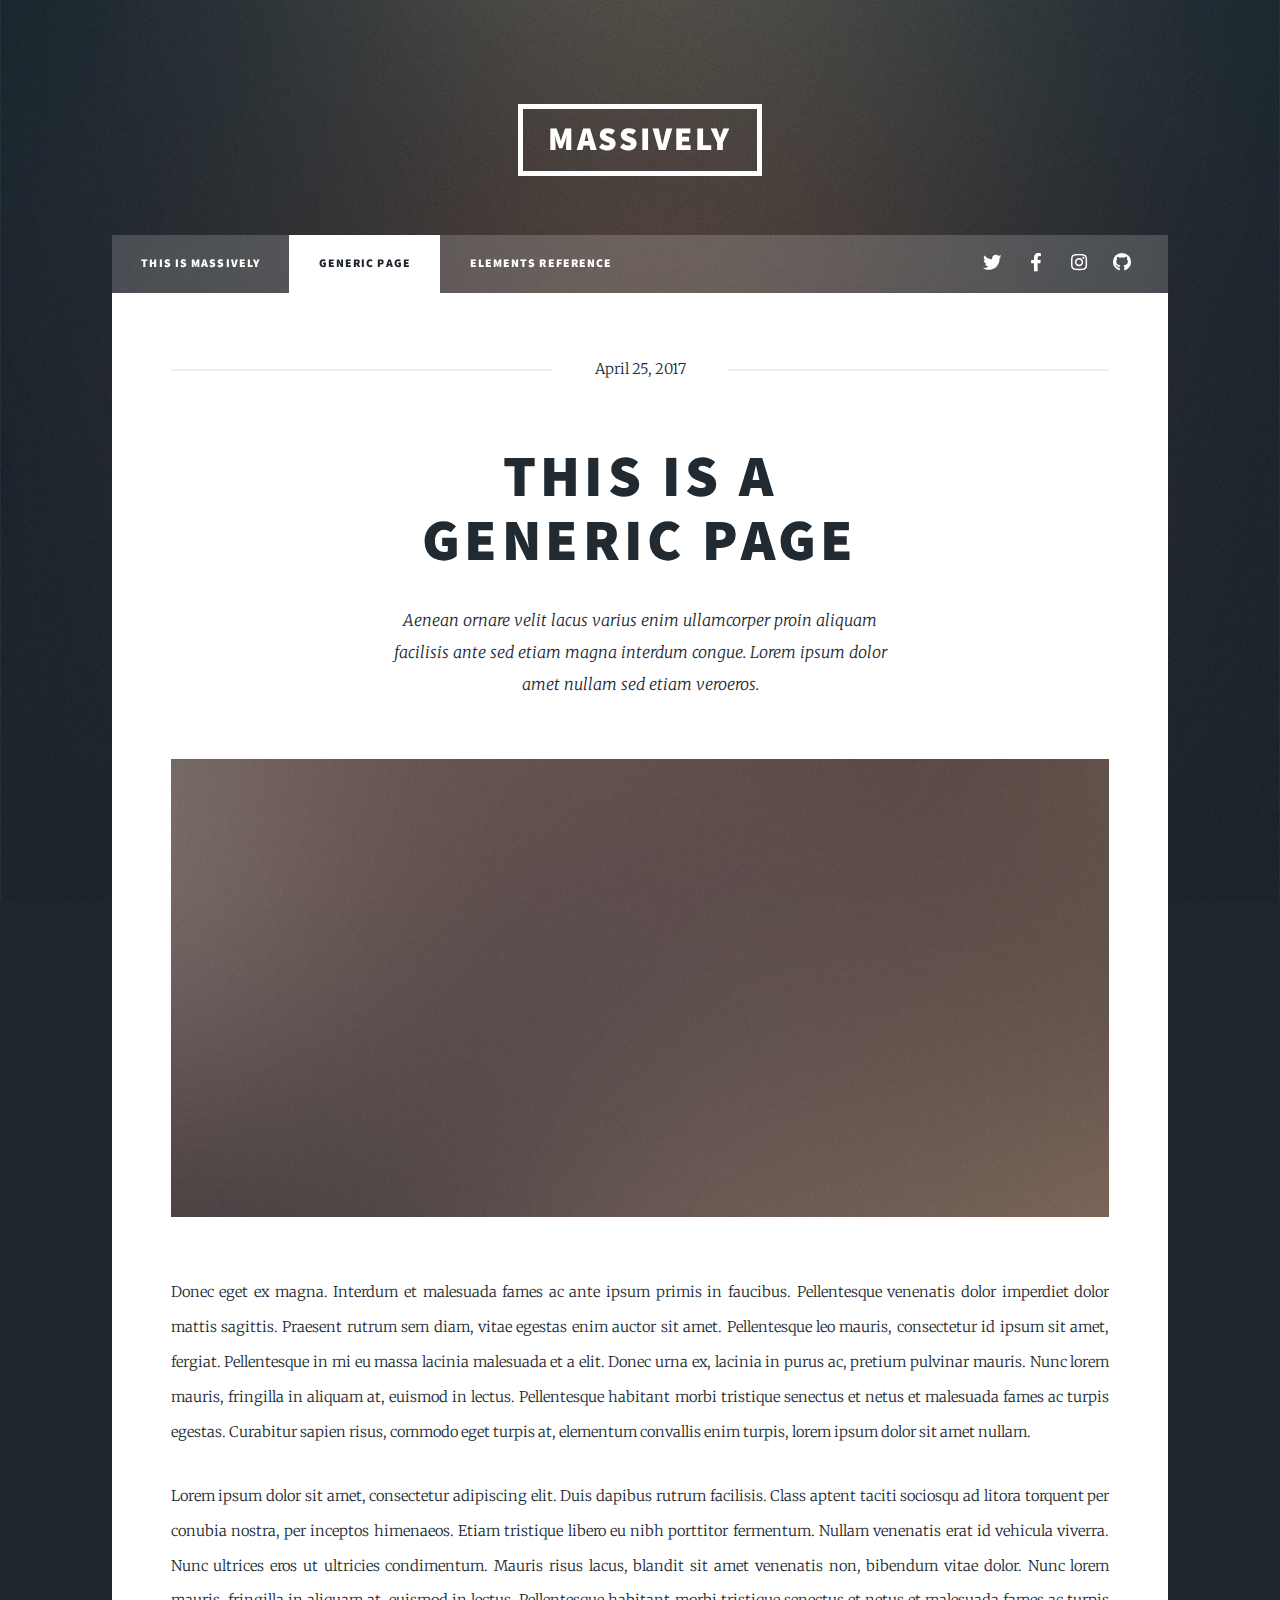
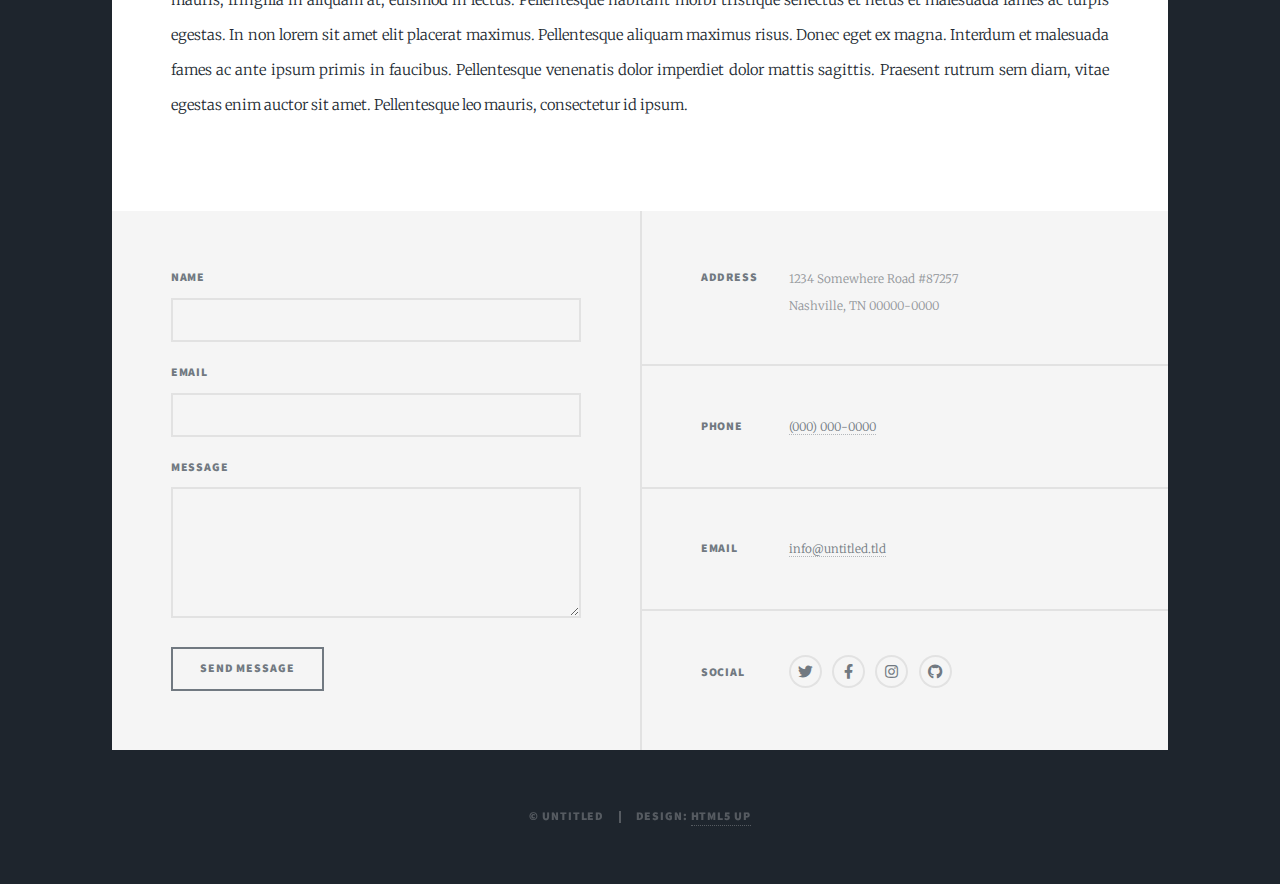
==== generic.html @ db8e08bf "Oh" ====
<!DOCTYPE HTML>
<!--
	Massively by HTML5 UP
	html5up.net | @ajlkn
	Free for personal and commercial use under the CCA 3.0 license (html5up.net/license)
-->
<html>
	<head>
		<title>Generic Page - Massively by HTML5 UP</title>
		<meta charset="utf-8" />
		<meta name="viewport" content="width=device-width, initial-scale=1, user-scalable=no" />
		<link rel="stylesheet" href="assets/css/main.css" />
		<noscript><link rel="stylesheet" href="assets/css/noscript.css" /></noscript>
	</head>
	<body class="is-preload">

		<!-- Wrapper -->
			<div id="wrapper">

				<!-- Header -->
					<header id="header">
						<a href="index.html" class="logo">Massively</a>
					</header>

				<!-- Nav -->
					<nav id="nav">
						<ul class="links">
							<li><a href="index.html">This is Massively</a></li>
							<li class="active"><a href="generic.html">Generic Page</a></li>
							<li><a href="elements.html">Elements Reference</a></li>
						</ul>
						<ul class="icons">
							<li><a href="#" class="icon brands fa-twitter"><span class="label">Twitter</span></a></li>
							<li><a href="#" class="icon brands fa-facebook-f"><span class="label">Facebook</span></a></li>
							<li><a href="#" class="icon brands fa-instagram"><span class="label">Instagram</span></a></li>
							<li><a href="#" class="icon brands fa-github"><span class="label">GitHub</span></a></li>
						</ul>
					</nav>

				<!-- Main -->
					<div id="main">

						<!-- Post -->
							<section class="post">
								<header class="major">
									<span class="date">April 25, 2017</span>
									<h1>This is a<br />
									Generic Page</h1>
									<p>Aenean ornare velit lacus varius enim ullamcorper proin aliquam<br />
									facilisis ante sed etiam magna interdum congue. Lorem ipsum dolor<br />
									amet nullam sed etiam veroeros.</p>
								</header>
								<div class="image main"><img src="images/pic01.jpg" alt="" /></div>
								<p>Donec eget ex magna. Interdum et malesuada fames ac ante ipsum primis in faucibus. Pellentesque venenatis dolor imperdiet dolor mattis sagittis. Praesent rutrum sem diam, vitae egestas enim auctor sit amet. Pellentesque leo mauris, consectetur id ipsum sit amet, fergiat. Pellentesque in mi eu massa lacinia malesuada et a elit. Donec urna ex, lacinia in purus ac, pretium pulvinar mauris. Nunc lorem mauris, fringilla in aliquam at, euismod in lectus. Pellentesque habitant morbi tristique senectus et netus et malesuada fames ac turpis egestas. Curabitur sapien risus, commodo eget turpis at, elementum convallis enim turpis, lorem ipsum dolor sit amet nullam.</p>
								<p>Lorem ipsum dolor sit amet, consectetur adipiscing elit. Duis dapibus rutrum facilisis. Class aptent taciti sociosqu ad litora torquent per conubia nostra, per inceptos himenaeos. Etiam tristique libero eu nibh porttitor fermentum. Nullam venenatis erat id vehicula viverra. Nunc ultrices eros ut ultricies condimentum. Mauris risus lacus, blandit sit amet venenatis non, bibendum vitae dolor. Nunc lorem mauris, fringilla in aliquam at, euismod in lectus. Pellentesque habitant morbi tristique senectus et netus et malesuada fames ac turpis egestas. In non lorem sit amet elit placerat maximus. Pellentesque aliquam maximus risus. Donec eget ex magna. Interdum et malesuada fames ac ante ipsum primis in faucibus. Pellentesque venenatis dolor imperdiet dolor mattis sagittis. Praesent rutrum sem diam, vitae egestas enim auctor sit amet. Pellentesque leo mauris, consectetur id ipsum.</p>
							</section>

					</div>

				<!-- Footer -->
					<footer id="footer">
						<section>
							<form method="post" action="#">
								<div class="fields">
									<div class="field">
										<label for="name">Name</label>
										<input type="text" name="name" id="name" />
									</div>
									<div class="field">
										<label for="email">Email</label>
										<input type="text" name="email" id="email" />
									</div>
									<div class="field">
										<label for="message">Message</label>
										<textarea name="message" id="message" rows="3"></textarea>
									</div>
								</div>
								<ul class="actions">
									<li><input type="submit" value="Send Message" /></li>
								</ul>
							</form>
						</section>
						<section class="split contact">
							<section class="alt">
								<h3>Address</h3>
								<p>1234 Somewhere Road #87257<br />
								Nashville, TN 00000-0000</p>
							</section>
							<section>
								<h3>Phone</h3>
								<p><a href="#">(000) 000-0000</a></p>
							</section>
							<section>
								<h3>Email</h3>
								<p><a href="#">info@untitled.tld</a></p>
							</section>
							<section>
								<h3>Social</h3>
								<ul class="icons alt">
									<li><a href="#" class="icon brands alt fa-twitter"><span class="label">Twitter</span></a></li>
									<li><a href="#" class="icon brands alt fa-facebook-f"><span class="label">Facebook</span></a></li>
									<li><a href="#" class="icon brands alt fa-instagram"><span class="label">Instagram</span></a></li>
									<li><a href="#" class="icon brands alt fa-github"><span class="label">GitHub</span></a></li>
								</ul>
							</section>
						</section>
					</footer>

				<!-- Copyright -->
					<div id="copyright">
						<ul><li>&copy; Untitled</li><li>Design: <a href="https://html5up.net">HTML5 UP</a></li></ul>
					</div>

			</div>

		<!-- Scripts -->
			<script src="assets/js/jquery.min.js"></script>
			<script src="assets/js/jquery.scrollex.min.js"></script>
			<script src="assets/js/jquery.scrolly.min.js"></script>
			<script src="assets/js/browser.min.js"></script>
			<script src="assets/js/breakpoints.min.js"></script>
			<script src="assets/js/util.js"></script>
			<script src="assets/js/main.js"></script>

	</body>
</html>
---- assets/css/main.css ----
@import url(fontawesome-all.min.css);
@import url("https://fonts.googleapis.com/css?family=Merriweather:300,700,300italic,700italic|Source+Sans+Pro:900");

/*
	Massively by HTML5 UP
	html5up.net | @ajlkn
	Free for personal and commercial use under the CCA 3.0 license (html5up.net/license)
*/

html, body, div, span, applet, object,
iframe, h1, h2, h3, h4, h5, h6, p, blockquote,
pre, a, abbr, acronym, address, big, cite,
code, del, dfn, em, img, ins, kbd, q, s, samp,
small, strike, strong, sub, sup, tt, var, b,
u, i, center, dl, dt, dd, ol, ul, li, fieldset,
form, label, legend, table, caption, tbody,
tfoot, thead, tr, th, td, article, aside,
canvas, details, embed, figure, figcaption,
footer, header, hgroup, menu, nav, output, ruby,
section, summary, time, mark, audio, video {
	margin: 0;
	padding: 0;
	border: 0;
	font-size: 100%;
	font: inherit;
	vertical-align: baseline;}

article, aside, details, figcaption, figure,
footer, header, hgroup, menu, nav, section {
	display: block;}

body {
	line-height: 1;
}

ol, ul {
	list-style: none;
}

blockquote, q {
	quotes: none;
}

	blockquote:before, blockquote:after, q:before, q:after {
		content: '';
		content: none;
	}

table {
	border-collapse: collapse;
	border-spacing: 0;
}

body {
	-webkit-text-size-adjust: none;
}

mark {
	background-color: transparent;
	color: inherit;
}

input::-moz-focus-inner {
	border: 0;
	padding: 0;
}

input, select, textarea {
	-moz-appearance: none;
	-webkit-appearance: none;
	-ms-appearance: none;
	appearance: none;
}

/* Basic */

	@-ms-viewport {
		width: device-width;
	}

	body {
		-ms-overflow-style: scrollbar;
	}

	@media screen and (max-width: 480px) {

		html, body {
			min-width: 320px;
		}

	}

	html {
		box-sizing: border-box;
	}

	*, *:before, *:after {
		box-sizing: inherit;
	}

	body {
		background-color: #1e252d;
	}

		body.is-preload *, body.is-preload *:before, body.is-preload *:after {
			-moz-animation: none !important;
			-webkit-animation: none !important;
			-ms-animation: none !important;
			animation: none !important;
			-moz-transition: none !important;
			-webkit-transition: none !important;
			-ms-transition: none !important;
			transition: none !important;
		}

/* Type */

	html {
		font-size: 16pt;
	}

		@media screen and (max-width: 1680px) {

			html {
				font-size: 12pt;
			}

		}

		@media screen and (max-width: 1280px) {

			html {
				font-size: 11pt;
			}

		}

		@media screen and (max-width: 360px) {

			html {
				font-size: 10pt;
			}

		}

	body {
		color: #212931;
	}

	body, input, select, textarea {
		font-family: "Merriweather", Georgia, serif;
		font-weight: 300;
		font-size: 1rem;
		line-height: 2.375;
	}

	a {
		-moz-transition: color 0.2s ease-in-out, background-color 0.2s ease-in-out, border-color 0.2s ease-in-out, box-shadow 0.2s ease-in-out;
		-webkit-transition: color 0.2s ease-in-out, background-color 0.2s ease-in-out, border-color 0.2s ease-in-out, box-shadow 0.2s ease-in-out;
		-ms-transition: color 0.2s ease-in-out, background-color 0.2s ease-in-out, border-color 0.2s ease-in-out, box-shadow 0.2s ease-in-out;
		transition: color 0.2s ease-in-out, background-color 0.2s ease-in-out, border-color 0.2s ease-in-out, box-shadow 0.2s ease-in-out;
		border-bottom: dotted 1px;
		text-decoration: none;
	}

		a:hover {
			border-bottom-color: transparent;
		}

	strong, b {
		font-weight: 600;
	}

	em, i {
		font-style: italic;
	}

	p {
		text-align: justify;
		margin: 0 0 2rem 0;
	}

	h1, h2, h3, h4, h5, h6 {
		font-family: "Source Sans Pro", Helvetica, sans-serif;
		font-weight: 900;
		line-height: 1.5;
		letter-spacing: 0.075em;
		text-transform: uppercase;
		margin: 0 0 1rem 0;
	}

		h1 a, h2 a, h3 a, h4 a, h5 a, h6 a {
			border-bottom: 0;
			color: inherit;
			text-decoration: none;
		}

	h1 {
		font-size: 4rem;
		line-height: 1.1;
		margin: 0 0 2rem 0;
	}

	h2 {
		font-size: 1.75rem;
		line-height: 1.3;
		margin: 0 0 1.5rem 0;
	}

	h3 {
		font-size: 1.25rem;
		margin: 0 0 1.5rem 0;
	}

	h4 {
		font-size: 1rem;
	}

	h5 {
		font-size: 0.9rem;
	}

	h6 {
		font-size: 0.8rem;
	}

	sub {
		font-size: 0.8rem;
		position: relative;
		top: 0.5rem;
	}

	sup {
		font-size: 0.8rem;
		position: relative;
		top: -0.5rem;
	}

	blockquote {
		border-left: solid 4px;
		font-style: italic;
		margin: 0 0 2rem 0;
		padding: 0.5rem 0 0.5rem 2rem;
	}

	code {
		border: solid 2px;
		font-family: "Courier New", monospace;
		font-size: 0.9rem;
		margin: 0 0.25rem;
		padding: 0.25rem 0.65rem;
	}

	pre {
		-webkit-overflow-scrolling: touch;
		font-family: "Courier New", monospace;
		font-size: 0.9rem;
		margin: 0 0 2rem 0;
	}

		pre code {
			display: block;
			line-height: 1.75;
			padding: 1rem 1.5rem;
			overflow-x: auto;
		}

	hr {
		border: 0;
		border-bottom: solid 2px;
		margin: 3rem 0;
	}

		hr.major {
			margin: 5rem 0;
		}

	.align-left {
		text-align: left;
	}

	.align-center {
		text-align: center;
	}

	.align-right {
		text-align: right;
	}

	input, select, textarea {
		color: #212931;
	}

	a {
		color: #212931;
		border-bottom-color: rgba(33, 41, 49, 0.5);
	}

		a:hover {
			border-bottom-color: transparent;
			color: #18bfef !important;
		}

	strong, b {
		color: #212931;
	}

	h1, h2, h3, h4, h5, h6 {
		color: #212931;
	}

	blockquote {
		border-left-color: #eeeeee;
	}

	code {
		background: rgba(220, 220, 220, 0.25);
		border-color: #eeeeee;
	}

	hr {
		border-bottom-color: #eeeeee;
	}

/* Row */

	.row {
		display: flex;
		flex-wrap: wrap;
		box-sizing: border-box;
		align-items: stretch;
	}

		.row > * {
			box-sizing: border-box;
		}

		.row.gtr-uniform > * > :last-child {
			margin-bottom: 0;
		}

		.row.aln-left {
			justify-content: flex-start;
		}

		.row.aln-center {
			justify-content: center;
		}

		.row.aln-right {
			justify-content: flex-end;
		}

		.row.aln-top {
			align-items: flex-start;
		}

		.row.aln-middle {
			align-items: center;
		}

		.row.aln-bottom {
			align-items: flex-end;
		}

		.row > .imp {
			order: -1;
		}

		.row > .col-1 {
			width: 8.33333%;
		}

		.row > .off-1 {
			margin-left: 8.33333%;
		}

		.row > .col-2 {
			width: 16.66667%;
		}

		.row > .off-2 {
			margin-left: 16.66667%;
		}

		.row > .col-3 {
			width: 25%;
		}

		.row > .off-3 {
			margin-left: 25%;
		}

		.row > .col-4 {
			width: 33.33333%;
		}

		.row > .off-4 {
			margin-left: 33.33333%;
		}

		.row > .col-5 {
			width: 41.66667%;
		}

		.row > .off-5 {
			margin-left: 41.66667%;
		}

		.row > .col-6 {
			width: 50%;
		}

		.row > .off-6 {
			margin-left: 50%;
		}

		.row > .col-7 {
			width: 58.33333%;
		}

		.row > .off-7 {
			margin-left: 58.33333%;
		}

		.row > .col-8 {
			width: 66.66667%;
		}

		.row > .off-8 {
			margin-left: 66.66667%;
		}

		.row > .col-9 {
			width: 75%;
		}

		.row > .off-9 {
			margin-left: 75%;
		}

		.row > .col-10 {
			width: 83.33333%;
		}

		.row > .off-10 {
			margin-left: 83.33333%;
		}

		.row > .col-11 {
			width: 91.66667%;
		}

		.row > .off-11 {
			margin-left: 91.66667%;
		}

		.row > .col-12 {
			width: 100%;
		}

		.row > .off-12 {
			margin-left: 100%;
		}

		.row.gtr-0 {
			margin-top: 0;
			margin-left: 0rem;
		}

			.row.gtr-0 > * {
				padding: 0 0 0 0rem;
			}

			.row.gtr-0.gtr-uniform {
				margin-top: 0rem;
			}

				.row.gtr-0.gtr-uniform > * {
					padding-top: 0rem;
				}

		.row.gtr-25 {
			margin-top: 0;
			margin-left: -0.375rem;
		}

			.row.gtr-25 > * {
				padding: 0 0 0 0.375rem;
			}

			.row.gtr-25.gtr-uniform {
				margin-top: -0.375rem;
			}

				.row.gtr-25.gtr-uniform > * {
					padding-top: 0.375rem;
				}

		.row.gtr-50 {
			margin-top: 0;
			margin-left: -0.75rem;
		}

			.row.gtr-50 > * {
				padding: 0 0 0 0.75rem;
			}

			.row.gtr-50.gtr-uniform {
				margin-top: -0.75rem;
			}

				.row.gtr-50.gtr-uniform > * {
					padding-top: 0.75rem;
				}

		.row {
			margin-top: 0;
			margin-left: -1.5rem;
		}

			.row > * {
				padding: 0 0 0 1.5rem;
			}

			.row.gtr-uniform {
				margin-top: -1.5rem;
			}

				.row.gtr-uniform > * {
					padding-top: 1.5rem;
				}

		.row.gtr-150 {
			margin-top: 0;
			margin-left: -2.25rem;
		}

			.row.gtr-150 > * {
				padding: 0 0 0 2.25rem;
			}

			.row.gtr-150.gtr-uniform {
				margin-top: -2.25rem;
			}

				.row.gtr-150.gtr-uniform > * {
					padding-top: 2.25rem;
				}

		.row.gtr-200 {
			margin-top: 0;
			margin-left: -3rem;
		}

			.row.gtr-200 > * {
				padding: 0 0 0 3rem;
			}

			.row.gtr-200.gtr-uniform {
				margin-top: -3rem;
			}

				.row.gtr-200.gtr-uniform > * {
					padding-top: 3rem;
				}

		@media screen and (max-width: 1680px) {

			.row {
				display: flex;
				flex-wrap: wrap;
				box-sizing: border-box;
				align-items: stretch;
			}

				.row > * {
					box-sizing: border-box;
				}

				.row.gtr-uniform > * > :last-child {
					margin-bottom: 0;
				}

				.row.aln-left {
					justify-content: flex-start;
				}

				.row.aln-center {
					justify-content: center;
				}

				.row.aln-right {
					justify-content: flex-end;
				}

				.row.aln-top {
					align-items: flex-start;
				}

				.row.aln-middle {
					align-items: center;
				}

				.row.aln-bottom {
					align-items: flex-end;
				}

				.row > .imp-xlarge {
					order: -1;
				}

				.row > .col-1-xlarge {
					width: 8.33333%;
				}

				.row > .off-1-xlarge {
					margin-left: 8.33333%;
				}

				.row > .col-2-xlarge {
					width: 16.66667%;
				}

				.row > .off-2-xlarge {
					margin-left: 16.66667%;
				}

				.row > .col-3-xlarge {
					width: 25%;
				}

				.row > .off-3-xlarge {
					margin-left: 25%;
				}

				.row > .col-4-xlarge {
					width: 33.33333%;
				}

				.row > .off-4-xlarge {
					margin-left: 33.33333%;
				}

				.row > .col-5-xlarge {
					width: 41.66667%;
				}

				.row > .off-5-xlarge {
					margin-left: 41.66667%;
				}

				.row > .col-6-xlarge {
					width: 50%;
				}

				.row > .off-6-xlarge {
					margin-left: 50%;
				}

				.row > .col-7-xlarge {
					width: 58.33333%;
				}

				.row > .off-7-xlarge {
					margin-left: 58.33333%;
				}

				.row > .col-8-xlarge {
					width: 66.66667%;
				}

				.row > .off-8-xlarge {
					margin-left: 66.66667%;
				}

				.row > .col-9-xlarge {
					width: 75%;
				}

				.row > .off-9-xlarge {
					margin-left: 75%;
				}

				.row > .col-10-xlarge {
					width: 83.33333%;
				}

				.row > .off-10-xlarge {
					margin-left: 83.33333%;
				}

				.row > .col-11-xlarge {
					width: 91.66667%;
				}

				.row > .off-11-xlarge {
					margin-left: 91.66667%;
				}

				.row > .col-12-xlarge {
					width: 100%;
				}

				.row > .off-12-xlarge {
					margin-left: 100%;
				}

				.row.gtr-0 {
					margin-top: 0;
					margin-left: 0rem;
				}

					.row.gtr-0 > * {
						padding: 0 0 0 0rem;
					}

					.row.gtr-0.gtr-uniform {
						margin-top: 0rem;
					}

						.row.gtr-0.gtr-uniform > * {
							padding-top: 0rem;
						}

				.row.gtr-25 {
					margin-top: 0;
					margin-left: -0.375rem;
				}

					.row.gtr-25 > * {
						padding: 0 0 0 0.375rem;
					}

					.row.gtr-25.gtr-uniform {
						margin-top: -0.375rem;
					}

						.row.gtr-25.gtr-uniform > * {
							padding-top: 0.375rem;
						}

				.row.gtr-50 {
					margin-top: 0;
					margin-left: -0.75rem;
				}

					.row.gtr-50 > * {
						padding: 0 0 0 0.75rem;
					}

					.row.gtr-50.gtr-uniform {
						margin-top: -0.75rem;
					}

						.row.gtr-50.gtr-uniform > * {
							padding-top: 0.75rem;
						}

				.row {
					margin-top: 0;
					margin-left: -1.5rem;
				}

					.row > * {
						padding: 0 0 0 1.5rem;
					}

					.row.gtr-uniform {
						margin-top: -1.5rem;
					}

						.row.gtr-uniform > * {
							padding-top: 1.5rem;
						}

				.row.gtr-150 {
					margin-top: 0;
					margin-left: -2.25rem;
				}

					.row.gtr-150 > * {
						padding: 0 0 0 2.25rem;
					}

					.row.gtr-150.gtr-uniform {
						margin-top: -2.25rem;
					}

						.row.gtr-150.gtr-uniform > * {
							padding-top: 2.25rem;
						}

				.row.gtr-200 {
					margin-top: 0;
					margin-left: -3rem;
				}

					.row.gtr-200 > * {
						padding: 0 0 0 3rem;
					}

					.row.gtr-200.gtr-uniform {
						margin-top: -3rem;
					}

						.row.gtr-200.gtr-uniform > * {
							padding-top: 3rem;
						}

		}

		@media screen and (max-width: 1280px) {

			.row {
				display: flex;
				flex-wrap: wrap;
				box-sizing: border-box;
				align-items: stretch;
			}

				.row > * {
					box-sizing: border-box;
				}

				.row.gtr-uniform > * > :last-child {
					margin-bottom: 0;
				}

				.row.aln-left {
					justify-content: flex-start;
				}

				.row.aln-center {
					justify-content: center;
				}

				.row.aln-right {
					justify-content: flex-end;
				}

				.row.aln-top {
					align-items: flex-start;
				}

				.row.aln-middle {
					align-items: center;
				}

				.row.aln-bottom {
					align-items: flex-end;
				}

				.row > .imp-large {
					order: -1;
				}

				.row > .col-1-large {
					width: 8.33333%;
				}

				.row > .off-1-large {
					margin-left: 8.33333%;
				}

				.row > .col-2-large {
					width: 16.66667%;
				}

				.row > .off-2-large {
					margin-left: 16.66667%;
				}

				.row > .col-3-large {
					width: 25%;
				}

				.row > .off-3-large {
					margin-left: 25%;
				}

				.row > .col-4-large {
					width: 33.33333%;
				}

				.row > .off-4-large {
					margin-left: 33.33333%;
				}

				.row > .col-5-large {
					width: 41.66667%;
				}

				.row > .off-5-large {
					margin-left: 41.66667%;
				}

				.row > .col-6-large {
					width: 50%;
				}

				.row > .off-6-large {
					margin-left: 50%;
				}

				.row > .col-7-large {
					width: 58.33333%;
				}

				.row > .off-7-large {
					margin-left: 58.33333%;
				}

				.row > .col-8-large {
					width: 66.66667%;
				}

				.row > .off-8-large {
					margin-left: 66.66667%;
				}

				.row > .col-9-large {
					width: 75%;
				}

				.row > .off-9-large {
					margin-left: 75%;
				}

				.row > .col-10-large {
					width: 83.33333%;
				}

				.row > .off-10-large {
					margin-left: 83.33333%;
				}

				.row > .col-11-large {
					width: 91.66667%;
				}

				.row > .off-11-large {
					margin-left: 91.66667%;
				}

				.row > .col-12-large {
					width: 100%;
				}

				.row > .off-12-large {
					margin-left: 100%;
				}

				.row.gtr-0 {
					margin-top: 0;
					margin-left: 0rem;
				}

					.row.gtr-0 > * {
						padding: 0 0 0 0rem;
					}

					.row.gtr-0.gtr-uniform {
						margin-top: 0rem;
					}

						.row.gtr-0.gtr-uniform > * {
							padding-top: 0rem;
						}

				.row.gtr-25 {
					margin-top: 0;
					margin-left: -0.375rem;
				}

					.row.gtr-25 > * {
						padding: 0 0 0 0.375rem;
					}

					.row.gtr-25.gtr-uniform {
						margin-top: -0.375rem;
					}

						.row.gtr-25.gtr-uniform > * {
							padding-top: 0.375rem;
						}

				.row.gtr-50 {
					margin-top: 0;
					margin-left: -0.75rem;
				}

					.row.gtr-50 > * {
						padding: 0 0 0 0.75rem;
					}

					.row.gtr-50.gtr-uniform {
						margin-top: -0.75rem;
					}

						.row.gtr-50.gtr-uniform > * {
							padding-top: 0.75rem;
						}

				.row {
					margin-top: 0;
					margin-left: -1.5rem;
				}

					.row > * {
						padding: 0 0 0 1.5rem;
					}

					.row.gtr-uniform {
						margin-top: -1.5rem;
					}

						.row.gtr-uniform > * {
							padding-top: 1.5rem;
						}

				.row.gtr-150 {
					margin-top: 0;
					margin-left: -2.25rem;
				}

					.row.gtr-150 > * {
						padding: 0 0 0 2.25rem;
					}

					.row.gtr-150.gtr-uniform {
						margin-top: -2.25rem;
					}

						.row.gtr-150.gtr-uniform > * {
							padding-top: 2.25rem;
						}

				.row.gtr-200 {
					margin-top: 0;
					margin-left: -3rem;
				}

					.row.gtr-200 > * {
						padding: 0 0 0 3rem;
					}

					.row.gtr-200.gtr-uniform {
						margin-top: -3rem;
					}

						.row.gtr-200.gtr-uniform > * {
							padding-top: 3rem;
						}

		}

		@media screen and (max-width: 980px) {

			.row {
				display: flex;
				flex-wrap: wrap;
				box-sizing: border-box;
				align-items: stretch;
			}

				.row > * {
					box-sizing: border-box;
				}

				.row.gtr-uniform > * > :last-child {
					margin-bottom: 0;
				}

				.row.aln-left {
					justify-content: flex-start;
				}

				.row.aln-center {
					justify-content: center;
				}

				.row.aln-right {
					justify-content: flex-end;
				}

				.row.aln-top {
					align-items: flex-start;
				}

				.row.aln-middle {
					align-items: center;
				}

				.row.aln-bottom {
					align-items: flex-end;
				}

				.row > .imp-medium {
					order: -1;
				}

				.row > .col-1-medium {
					width: 8.33333%;
				}

				.row > .off-1-medium {
					margin-left: 8.33333%;
				}

				.row > .col-2-medium {
					width: 16.66667%;
				}

				.row > .off-2-medium {
					margin-left: 16.66667%;
				}

				.row > .col-3-medium {
					width: 25%;
				}

				.row > .off-3-medium {
					margin-left: 25%;
				}

				.row > .col-4-medium {
					width: 33.33333%;
				}

				.row > .off-4-medium {
					margin-left: 33.33333%;
				}

				.row > .col-5-medium {
					width: 41.66667%;
				}

				.row > .off-5-medium {
					margin-left: 41.66667%;
				}

				.row > .col-6-medium {
					width: 50%;
				}

				.row > .off-6-medium {
					margin-left: 50%;
				}

				.row > .col-7-medium {
					width: 58.33333%;
				}

				.row > .off-7-medium {
					margin-left: 58.33333%;
				}

				.row > .col-8-medium {
					width: 66.66667%;
				}

				.row > .off-8-medium {
					margin-left: 66.66667%;
				}

				.row > .col-9-medium {
					width: 75%;
				}

				.row > .off-9-medium {
					margin-left: 75%;
				}

				.row > .col-10-medium {
					width: 83.33333%;
				}

				.row > .off-10-medium {
					margin-left: 83.33333%;
				}

				.row > .col-11-medium {
					width: 91.66667%;
				}

				.row > .off-11-medium {
					margin-left: 91.66667%;
				}

				.row > .col-12-medium {
					width: 100%;
				}

				.row > .off-12-medium {
					margin-left: 100%;
				}

				.row.gtr-0 {
					margin-top: 0;
					margin-left: 0rem;
				}

					.row.gtr-0 > * {
						padding: 0 0 0 0rem;
					}

					.row.gtr-0.gtr-uniform {
						margin-top: 0rem;
					}

						.row.gtr-0.gtr-uniform > * {
							padding-top: 0rem;
						}

				.row.gtr-25 {
					margin-top: 0;
					margin-left: -0.375rem;
				}

					.row.gtr-25 > * {
						padding: 0 0 0 0.375rem;
					}

					.row.gtr-25.gtr-uniform {
						margin-top: -0.375rem;
					}

						.row.gtr-25.gtr-uniform > * {
							padding-top: 0.375rem;
						}

				.row.gtr-50 {
					margin-top: 0;
					margin-left: -0.75rem;
				}

					.row.gtr-50 > * {
						padding: 0 0 0 0.75rem;
					}

					.row.gtr-50.gtr-uniform {
						margin-top: -0.75rem;
					}

						.row.gtr-50.gtr-uniform > * {
							padding-top: 0.75rem;
						}

				.row {
					margin-top: 0;
					margin-left: -1.5rem;
				}

					.row > * {
						padding: 0 0 0 1.5rem;
					}

					.row.gtr-uniform {
						margin-top: -1.5rem;
					}

						.row.gtr-uniform > * {
							padding-top: 1.5rem;
						}

				.row.gtr-150 {
					margin-top: 0;
					margin-left: -2.25rem;
				}

					.row.gtr-150 > * {
						padding: 0 0 0 2.25rem;
					}

					.row.gtr-150.gtr-uniform {
						margin-top: -2.25rem;
					}

						.row.gtr-150.gtr-uniform > * {
							padding-top: 2.25rem;
						}

				.row.gtr-200 {
					margin-top: 0;
					margin-left: -3rem;
				}

					.row.gtr-200 > * {
						padding: 0 0 0 3rem;
					}

					.row.gtr-200.gtr-uniform {
						margin-top: -3rem;
					}

						.row.gtr-200.gtr-uniform > * {
							padding-top: 3rem;
						}

		}

		@media screen and (max-width: 736px) {

			.row {
				display: flex;
				flex-wrap: wrap;
				box-sizing: border-box;
				align-items: stretch;
			}

				.row > * {
					box-sizing: border-box;
				}

				.row.gtr-uniform > * > :last-child {
					margin-bottom: 0;
				}

				.row.aln-left {
					justify-content: flex-start;
				}

				.row.aln-center {
					justify-content: center;
				}

				.row.aln-right {
					justify-content: flex-end;
				}

				.row.aln-top {
					align-items: flex-start;
				}

				.row.aln-middle {
					align-items: center;
				}

				.row.aln-bottom {
					align-items: flex-end;
				}

				.row > .imp-small {
					order: -1;
				}

				.row > .col-1-small {
					width: 8.33333%;
				}

				.row > .off-1-small {
					margin-left: 8.33333%;
				}

				.row > .col-2-small {
					width: 16.66667%;
				}

				.row > .off-2-small {
					margin-left: 16.66667%;
				}

				.row > .col-3-small {
					width: 25%;
				}

				.row > .off-3-small {
					margin-left: 25%;
				}

				.row > .col-4-small {
					width: 33.33333%;
				}

				.row > .off-4-small {
					margin-left: 33.33333%;
				}

				.row > .col-5-small {
					width: 41.66667%;
				}

				.row > .off-5-small {
					margin-left: 41.66667%;
				}

				.row > .col-6-small {
					width: 50%;
				}

				.row > .off-6-small {
					margin-left: 50%;
				}

				.row > .col-7-small {
					width: 58.33333%;
				}

				.row > .off-7-small {
					margin-left: 58.33333%;
				}

				.row > .col-8-small {
					width: 66.66667%;
				}

				.row > .off-8-small {
					margin-left: 66.66667%;
				}

				.row > .col-9-small {
					width: 75%;
				}

				.row > .off-9-small {
					margin-left: 75%;
				}

				.row > .col-10-small {
					width: 83.33333%;
				}

				.row > .off-10-small {
					margin-left: 83.33333%;
				}

				.row > .col-11-small {
					width: 91.66667%;
				}

				.row > .off-11-small {
					margin-left: 91.66667%;
				}

				.row > .col-12-small {
					width: 100%;
				}

				.row > .off-12-small {
					margin-left: 100%;
				}

				.row.gtr-0 {
					margin-top: 0;
					margin-left: 0rem;
				}

					.row.gtr-0 > * {
						padding: 0 0 0 0rem;
					}

					.row.gtr-0.gtr-uniform {
						margin-top: 0rem;
					}

						.row.gtr-0.gtr-uniform > * {
							padding-top: 0rem;
						}

				.row.gtr-25 {
					margin-top: 0;
					margin-left: -0.375rem;
				}

					.row.gtr-25 > * {
						padding: 0 0 0 0.375rem;
					}

					.row.gtr-25.gtr-uniform {
						margin-top: -0.375rem;
					}

						.row.gtr-25.gtr-uniform > * {
							padding-top: 0.375rem;
						}

				.row.gtr-50 {
					margin-top: 0;
					margin-left: -0.75rem;
				}

					.row.gtr-50 > * {
						padding: 0 0 0 0.75rem;
					}

					.row.gtr-50.gtr-uniform {
						margin-top: -0.75rem;
					}

						.row.gtr-50.gtr-uniform > * {
							padding-top: 0.75rem;
						}

				.row {
					margin-top: 0;
					margin-left: -1.5rem;
				}

					.row > * {
						padding: 0 0 0 1.5rem;
					}

					.row.gtr-uniform {
						margin-top: -1.5rem;
					}

						.row.gtr-uniform > * {
							padding-top: 1.5rem;
						}

				.row.gtr-150 {
					margin-top: 0;
					margin-left: -2.25rem;
				}

					.row.gtr-150 > * {
						padding: 0 0 0 2.25rem;
					}

					.row.gtr-150.gtr-uniform {
						margin-top: -2.25rem;
					}

						.row.gtr-150.gtr-uniform > * {
							padding-top: 2.25rem;
						}

				.row.gtr-200 {
					margin-top: 0;
					margin-left: -3rem;
				}

					.row.gtr-200 > * {
						padding: 0 0 0 3rem;
					}

					.row.gtr-200.gtr-uniform {
						margin-top: -3rem;
					}

						.row.gtr-200.gtr-uniform > * {
							padding-top: 3rem;
						}

		}

		@media screen and (max-width: 480px) {

			.row {
				display: flex;
				flex-wrap: wrap;
				box-sizing: border-box;
				align-items: stretch;
			}

				.row > * {
					box-sizing: border-box;
				}

				.row.gtr-uniform > * > :last-child {
					margin-bottom: 0;
				}

				.row.aln-left {
					justify-content: flex-start;
				}

				.row.aln-center {
					justify-content: center;
				}

				.row.aln-right {
					justify-content: flex-end;
				}

				.row.aln-top {
					align-items: flex-start;
				}

				.row.aln-middle {
					align-items: center;
				}

				.row.aln-bottom {
					align-items: flex-end;
				}

				.row > .imp-xsmall {
					order: -1;
				}

				.row > .col-1-xsmall {
					width: 8.33333%;
				}

				.row > .off-1-xsmall {
					margin-left: 8.33333%;
				}

				.row > .col-2-xsmall {
					width: 16.66667%;
				}

				.row > .off-2-xsmall {
					margin-left: 16.66667%;
				}

				.row > .col-3-xsmall {
					width: 25%;
				}

				.row > .off-3-xsmall {
					margin-left: 25%;
				}

				.row > .col-4-xsmall {
					width: 33.33333%;
				}

				.row > .off-4-xsmall {
					margin-left: 33.33333%;
				}

				.row > .col-5-xsmall {
					width: 41.66667%;
				}

				.row > .off-5-xsmall {
					margin-left: 41.66667%;
				}

				.row > .col-6-xsmall {
					width: 50%;
				}

				.row > .off-6-xsmall {
					margin-left: 50%;
				}

				.row > .col-7-xsmall {
					width: 58.33333%;
				}

				.row > .off-7-xsmall {
					margin-left: 58.33333%;
				}

				.row > .col-8-xsmall {
					width: 66.66667%;
				}

				.row > .off-8-xsmall {
					margin-left: 66.66667%;
				}

				.row > .col-9-xsmall {
					width: 75%;
				}

				.row > .off-9-xsmall {
					margin-left: 75%;
				}

				.row > .col-10-xsmall {
					width: 83.33333%;
				}

				.row > .off-10-xsmall {
					margin-left: 83.33333%;
				}

				.row > .col-11-xsmall {
					width: 91.66667%;
				}

				.row > .off-11-xsmall {
					margin-left: 91.66667%;
				}

				.row > .col-12-xsmall {
					width: 100%;
				}

				.row > .off-12-xsmall {
					margin-left: 100%;
				}

				.row.gtr-0 {
					margin-top: 0;
					margin-left: 0rem;
				}

					.row.gtr-0 > * {
						padding: 0 0 0 0rem;
					}

					.row.gtr-0.gtr-uniform {
						margin-top: 0rem;
					}

						.row.gtr-0.gtr-uniform > * {
							padding-top: 0rem;
						}

				.row.gtr-25 {
					margin-top: 0;
					margin-left: -0.375rem;
				}

					.row.gtr-25 > * {
						padding: 0 0 0 0.375rem;
					}

					.row.gtr-25.gtr-uniform {
						margin-top: -0.375rem;
					}

						.row.gtr-25.gtr-uniform > * {
							padding-top: 0.375rem;
						}

				.row.gtr-50 {
					margin-top: 0;
					margin-left: -0.75rem;
				}

					.row.gtr-50 > * {
						padding: 0 0 0 0.75rem;
					}

					.row.gtr-50.gtr-uniform {
						margin-top: -0.75rem;
					}

						.row.gtr-50.gtr-uniform > * {
							padding-top: 0.75rem;
						}

				.row {
					margin-top: 0;
					margin-left: -1.5rem;
				}

					.row > * {
						padding: 0 0 0 1.5rem;
					}

					.row.gtr-uniform {
						margin-top: -1.5rem;
					}

						.row.gtr-uniform > * {
							padding-top: 1.5rem;
						}

				.row.gtr-150 {
					margin-top: 0;
					margin-left: -2.25rem;
				}

					.row.gtr-150 > * {
						padding: 0 0 0 2.25rem;
					}

					.row.gtr-150.gtr-uniform {
						margin-top: -2.25rem;
					}

						.row.gtr-150.gtr-uniform > * {
							padding-top: 2.25rem;
						}

				.row.gtr-200 {
					margin-top: 0;
					margin-left: -3rem;
				}

					.row.gtr-200 > * {
						padding: 0 0 0 3rem;
					}

					.row.gtr-200.gtr-uniform {
						margin-top: -3rem;
					}

						.row.gtr-200.gtr-uniform > * {
							padding-top: 3rem;
						}

		}

		@media screen and (max-width: 360px) {

			.row {
				display: flex;
				flex-wrap: wrap;
				box-sizing: border-box;
				align-items: stretch;
			}

				.row > * {
					box-sizing: border-box;
				}

				.row.gtr-uniform > * > :last-child {
					margin-bottom: 0;
				}

				.row.aln-left {
					justify-content: flex-start;
				}

				.row.aln-center {
					justify-content: center;
				}

				.row.aln-right {
					justify-content: flex-end;
				}

				.row.aln-top {
					align-items: flex-start;
				}

				.row.aln-middle {
					align-items: center;
				}

				.row.aln-bottom {
					align-items: flex-end;
				}

				.row > .imp-xxsmall {
					order: -1;
				}

				.row > .col-1-xxsmall {
					width: 8.33333%;
				}

				.row > .off-1-xxsmall {
					margin-left: 8.33333%;
				}

				.row > .col-2-xxsmall {
					width: 16.66667%;
				}

				.row > .off-2-xxsmall {
					margin-left: 16.66667%;
				}

				.row > .col-3-xxsmall {
					width: 25%;
				}

				.row > .off-3-xxsmall {
					margin-left: 25%;
				}

				.row > .col-4-xxsmall {
					width: 33.33333%;
				}

				.row > .off-4-xxsmall {
					margin-left: 33.33333%;
				}

				.row > .col-5-xxsmall {
					width: 41.66667%;
				}

				.row > .off-5-xxsmall {
					margin-left: 41.66667%;
				}

				.row > .col-6-xxsmall {
					width: 50%;
				}

				.row > .off-6-xxsmall {
					margin-left: 50%;
				}

				.row > .col-7-xxsmall {
					width: 58.33333%;
				}

				.row > .off-7-xxsmall {
					margin-left: 58.33333%;
				}

				.row > .col-8-xxsmall {
					width: 66.66667%;
				}

				.row > .off-8-xxsmall {
					margin-left: 66.66667%;
				}

				.row > .col-9-xxsmall {
					width: 75%;
				}

				.row > .off-9-xxsmall {
					margin-left: 75%;
				}

				.row > .col-10-xxsmall {
					width: 83.33333%;
				}

				.row > .off-10-xxsmall {
					margin-left: 83.33333%;
				}

				.row > .col-11-xxsmall {
					width: 91.66667%;
				}

				.row > .off-11-xxsmall {
					margin-left: 91.66667%;
				}

				.row > .col-12-xxsmall {
					width: 100%;
				}

				.row > .off-12-xxsmall {
					margin-left: 100%;
				}

				.row.gtr-0 {
					margin-top: 0;
					margin-left: 0rem;
				}

					.row.gtr-0 > * {
						padding: 0 0 0 0rem;
					}

					.row.gtr-0.gtr-uniform {
						margin-top: 0rem;
					}

						.row.gtr-0.gtr-uniform > * {
							padding-top: 0rem;
						}

				.row.gtr-25 {
					margin-top: 0;
					margin-left: -0.375rem;
				}

					.row.gtr-25 > * {
						padding: 0 0 0 0.375rem;
					}

					.row.gtr-25.gtr-uniform {
						margin-top: -0.375rem;
					}

						.row.gtr-25.gtr-uniform > * {
							padding-top: 0.375rem;
						}

				.row.gtr-50 {
					margin-top: 0;
					margin-left: -0.75rem;
				}

					.row.gtr-50 > * {
						padding: 0 0 0 0.75rem;
					}

					.row.gtr-50.gtr-uniform {
						margin-top: -0.75rem;
					}

						.row.gtr-50.gtr-uniform > * {
							padding-top: 0.75rem;
						}

				.row {
					margin-top: 0;
					margin-left: -1.5rem;
				}

					.row > * {
						padding: 0 0 0 1.5rem;
					}

					.row.gtr-uniform {
						margin-top: -1.5rem;
					}

						.row.gtr-uniform > * {
							padding-top: 1.5rem;
						}

				.row.gtr-150 {
					margin-top: 0;
					margin-left: -2.25rem;
				}

					.row.gtr-150 > * {
						padding: 0 0 0 2.25rem;
					}

					.row.gtr-150.gtr-uniform {
						margin-top: -2.25rem;
					}

						.row.gtr-150.gtr-uniform > * {
							padding-top: 2.25rem;
						}

				.row.gtr-200 {
					margin-top: 0;
					margin-left: -3rem;
				}

					.row.gtr-200 > * {
						padding: 0 0 0 3rem;
					}

					.row.gtr-200.gtr-uniform {
						margin-top: -3rem;
					}

						.row.gtr-200.gtr-uniform > * {
							padding-top: 3rem;
						}

		}

/* Box */

	.box {
		border: solid 2px;
		margin-bottom: 2rem;
		padding: 1.5rem;
	}

		.box > :last-child,
		.box > :last-child > :last-child,
		.box > :last-child > :last-child > :last-child {
			margin-bottom: 0;
		}

		.box.alt {
			border: 0;
			border-radius: 0;
			padding: 0;
		}

	.box {
		border-color: #eeeeee;
	}

/* Button */

	input[type="submit"],
	input[type="reset"],
	input[type="button"],
	button,
	.button {
		-moz-appearance: none;
		-webkit-appearance: none;
		-ms-appearance: none;
		appearance: none;
		-moz-transition: background-color 0.2s ease-in-out, box-shadow 0.2s ease-in-out, color 0.2s ease-in-out;
		-webkit-transition: background-color 0.2s ease-in-out, box-shadow 0.2s ease-in-out, color 0.2s ease-in-out;
		-ms-transition: background-color 0.2s ease-in-out, box-shadow 0.2s ease-in-out, color 0.2s ease-in-out;
		transition: background-color 0.2s ease-in-out, box-shadow 0.2s ease-in-out, color 0.2s ease-in-out;
		border: 0;
		border-radius: 0;
		cursor: pointer;
		display: inline-block;
		font-family: "Source Sans Pro", Helvetica, sans-serif;
		font-size: 0.8rem;
		font-weight: 900;
		letter-spacing: 0.075em;
		height: 3rem;
		line-height: 3rem;
		padding: 0 2rem;
		text-align: center;
		text-decoration: none;
		text-transform: uppercase;
		white-space: nowrap;
	}

		input[type="submit"].icon:before,
		input[type="reset"].icon:before,
		input[type="button"].icon:before,
		button.icon:before,
		.button.icon:before {
			margin-right: 0.5rem;
		}

		input[type="submit"].icon.solo,
		input[type="reset"].icon.solo,
		input[type="button"].icon.solo,
		button.icon.solo,
		.button.icon.solo {
			position: relative;
			width: 4rem;
			height: 4rem;
			line-height: 4rem;
			border-radius: 4rem;
			text-indent: 4rem;
			overflow: hidden;
			padding: 0;
			white-space: nowrap;
		}

			input[type="submit"].icon.solo:before,
			input[type="reset"].icon.solo:before,
			input[type="button"].icon.solo:before,
			button.icon.solo:before,
			.button.icon.solo:before {
				position: absolute;
				display: block;
				top: 0;
				left: 0;
				width: inherit;
				height: inherit;
				line-height: inherit;
				font-size: 1.25rem;
				margin-right: 0;
				text-align: center;
				text-indent: 0;
			}

		input[type="submit"].fit,
		input[type="reset"].fit,
		input[type="button"].fit,
		button.fit,
		.button.fit {
			width: 100%;
		}

		input[type="submit"].small,
		input[type="reset"].small,
		input[type="button"].small,
		button.small,
		.button.small {
			font-size: 0.7rem;
			height: 2.5rem;
			line-height: 2.5rem;
			padding: 0 1.5rem;
		}

		input[type="submit"].large,
		input[type="reset"].large,
		input[type="button"].large,
		button.large,
		.button.large {
			font-size: 0.9rem;
			height: 3.5rem;
			line-height: 3.5rem;
			padding: 0 2.75rem;
		}

		@media screen and (max-width: 980px) {

			input[type="submit"],
			input[type="reset"],
			input[type="button"],
			button,
			.button {
				font-size: 0.9rem;
				height: 3.25rem;
				line-height: 3.25rem;
			}

				input[type="submit"].large,
				input[type="reset"].large,
				input[type="button"].large,
				button.large,
				.button.large {
					font-size: 1rem;
					height: 3.75rem;
					line-height: 3.75rem;
				}

		}

		input[type="submit"].disabled, input[type="submit"]:disabled,
		input[type="reset"].disabled,
		input[type="reset"]:disabled,
		input[type="button"].disabled,
		input[type="button"]:disabled,
		button.disabled,
		button:disabled,
		.button.disabled,
		.button:disabled {
			pointer-events: none;
			opacity: 0.25;
		}

	input[type="submit"],
	input[type="reset"],
	input[type="button"],
	button,
	.button {
		background-color: transparent;
		box-shadow: inset 0 0 0 2px #212931;
		color: #212931 !important;
	}

		input[type="submit"]:hover,
		input[type="reset"]:hover,
		input[type="button"]:hover,
		button:hover,
		.button:hover {
			box-shadow: inset 0 0 0 2px #18bfef;
			color: #18bfef !important;
		}

		input[type="submit"].primary,
		input[type="reset"].primary,
		input[type="button"].primary,
		button.primary,
		.button.primary {
			background-color: #212931;
			box-shadow: none;
			color: #ffffff !important;
		}

			input[type="submit"].primary:hover,
			input[type="reset"].primary:hover,
			input[type="button"].primary:hover,
			button.primary:hover,
			.button.primary:hover {
				background-color: #18bfef;
			}

/* Form */

	form {
		margin: 0 0 2rem 0;
	}

		form > :last-child {
			margin-bottom: 0;
		}

		form > .fields {
			display: -moz-flex;
			display: -webkit-flex;
			display: -ms-flex;
			display: flex;
			-moz-flex-wrap: wrap;
			-webkit-flex-wrap: wrap;
			-ms-flex-wrap: wrap;
			flex-wrap: wrap;
			width: calc(100% + 3rem);
			margin: -1.5rem 0 2rem -1.5rem;
		}

			form > .fields > .field {
				-moz-flex-grow: 0;
				-webkit-flex-grow: 0;
				-ms-flex-grow: 0;
				flex-grow: 0;
				-moz-flex-shrink: 0;
				-webkit-flex-shrink: 0;
				-ms-flex-shrink: 0;
				flex-shrink: 0;
				padding: 1.5rem 0 0 1.5rem;
				width: calc(100% - 1.5rem);
			}

				form > .fields > .field.half {
					width: calc(50% - 0.75rem);
				}

				form > .fields > .field.third {
					width: calc(100%/3 - 0.5rem);
				}

				form > .fields > .field.quarter {
					width: calc(25% - 0.375rem);
				}

		@media screen and (max-width: 480px) {

			form > .fields {
				width: calc(100% + 3rem);
				margin: -1.5rem 0 2rem -1.5rem;
			}

				form > .fields > .field {
					padding: 1.5rem 0 0 1.5rem;
					width: calc(100% - 1.5rem);
				}

					form > .fields > .field.half {
						width: calc(100% - 1.5rem);
					}

					form > .fields > .field.third {
						width: calc(100% - 1.5rem);
					}

					form > .fields > .field.quarter {
						width: calc(100% - 1.5rem);
					}

		}

	label {
		display: block;
		font-family: "Source Sans Pro", Helvetica, sans-serif;
		font-weight: 900;
		line-height: 1.5;
		letter-spacing: 0.075em;
		font-size: 0.8rem;
		text-transform: uppercase;
		margin: 0 0 0.75rem 0;
	}

		@media screen and (max-width: 980px) {

			label {
				font-size: 0.9rem;
			}

		}

	input[type="text"],
	input[type="password"],
	input[type="email"],
	select,
	textarea {
		-moz-appearance: none;
		-webkit-appearance: none;
		-ms-appearance: none;
		appearance: none;
		background: transparent;
		border-radius: 0;
		border: solid 2px;
		color: inherit;
		display: block;
		outline: 0;
		padding: 0 1rem;
		text-decoration: none;
		width: 100%;
	}

		input[type="text"]:invalid,
		input[type="password"]:invalid,
		input[type="email"]:invalid,
		select:invalid,
		textarea:invalid {
			box-shadow: none;
		}

	select {
		background-size: 1.25rem;
		background-repeat: no-repeat;
		background-position: calc(100% - 1rem) center;
		height: 3rem;
		padding-right: 3rem;
		text-overflow: ellipsis;
	}

		select:focus::-ms-value {
			background-color: transparent;
		}

		select::-ms-expand {
			display: none;
		}

	input[type="text"],
	input[type="password"],
	input[type="email"],
	select {
		height: 3rem;
	}

	textarea {
		padding: 0.75rem 1rem;
	}

	input[type="checkbox"],
	input[type="radio"] {
		-moz-appearance: none;
		-webkit-appearance: none;
		-ms-appearance: none;
		appearance: none;
		display: block;
		float: left;
		margin-right: -2rem;
		opacity: 0;
		width: 1rem;
		z-index: -1;
	}

		input[type="checkbox"] + label,
		input[type="radio"] + label {
			text-decoration: none;
			cursor: pointer;
			display: inline-block;
			font-size: 1rem;
			letter-spacing: 0;
			font-family: "Merriweather", Georgia, serif;
			text-transform: none;
			font-weight: 300;
			padding-left: 2.8rem;
			padding-right: 1rem;
			position: relative;
		}

			input[type="checkbox"] + label:before,
			input[type="radio"] + label:before {
				-moz-osx-font-smoothing: grayscale;
				-webkit-font-smoothing: antialiased;
				display: inline-block;
				font-style: normal;
				font-variant: normal;
				text-rendering: auto;
				line-height: 1;
				text-transform: none !important;
				font-family: 'Font Awesome 5 Free';
				font-weight: 900;
			}

			input[type="checkbox"] + label:before,
			input[type="radio"] + label:before {
				border-radius: 0;
				border: solid 2px;
				content: '';
				display: inline-block;
				font-size: 0.8rem;
				height: 1.8rem;
				left: 0;
				line-height: 1.65rem;
				position: absolute;
				text-align: center;
				top: -0.125rem;
				width: 1.8rem;
			}

		input[type="checkbox"]:checked + label:before,
		input[type="radio"]:checked + label:before {
			content: '\f00c';
		}

	input[type="checkbox"] + label:before {
		border-radius: 0;
	}

	input[type="radio"] + label:before {
		border-radius: 100%;
	}

	::-webkit-input-placeholder {
		opacity: 1.0;
	}

	:-moz-placeholder {
		opacity: 1.0;
	}

	::-moz-placeholder {
		opacity: 1.0;
	}

	:-ms-input-placeholder {
		opacity: 1.0;
	}

	label {
		color: #212931;
	}

	input[type="text"],
	input[type="password"],
	input[type="email"],
	select,
	textarea {
		border-color: #eeeeee;
	}

		input[type="text"]:focus,
		input[type="password"]:focus,
		input[type="email"]:focus,
		select:focus,
		textarea:focus {
			border-color: #18bfef;
		}

	select {
		background-image: url("data:image/svg+xml;charset=utf8,%3Csvg xmlns='http://www.w3.org/2000/svg' width='40' height='40' preserveAspectRatio='none' viewBox='0 0 40 40'%3E%3Cpath d='M9.4,12.3l10.4,10.4l10.4-10.4c0.2-0.2,0.5-0.4,0.9-0.4c0.3,0,0.6,0.1,0.9,0.4l3.3,3.3c0.2,0.2,0.4,0.5,0.4,0.9 c0,0.4-0.1,0.6-0.4,0.9L20.7,31.9c-0.2,0.2-0.5,0.4-0.9,0.4c-0.3,0-0.6-0.1-0.9-0.4L4.3,17.3c-0.2-0.2-0.4-0.5-0.4-0.9 c0-0.4,0.1-0.6,0.4-0.9l3.3-3.3c0.2-0.2,0.5-0.4,0.9-0.4S9.1,12.1,9.4,12.3z' fill='%23eeeeee' /%3E%3C/svg%3E");
	}

		select option {
			background-color: #ffffff;
			color: #212931;
		}

	.select-wrapper:before {
		color: #eeeeee;
	}

	input[type="checkbox"] + label,
	input[type="radio"] + label {
		color: #212931;
	}

		input[type="checkbox"] + label:before,
		input[type="radio"] + label:before {
			border-color: #eeeeee;
		}

	input[type="checkbox"]:checked + label:before,
	input[type="radio"]:checked + label:before {
		background-color: #212931;
		border-color: #212931;
		color: #ffffff;
	}

	input[type="checkbox"]:focus + label:before,
	input[type="radio"]:focus + label:before {
		border-color: #18bfef;
	}

	::-webkit-input-placeholder {
		color: #909498 !important;
	}

	:-moz-placeholder {
		color: #909498 !important;
	}

	::-moz-placeholder {
		color: #909498 !important;
	}

	:-ms-input-placeholder {
		color: #909498 !important;
	}

	.formerize-placeholder {
		color: #909498 !important;
	}

/* Icon */

	.icon {
		text-decoration: none;
		border-bottom: none;
		position: relative;
	}

		.icon:before {
			-moz-osx-font-smoothing: grayscale;
			-webkit-font-smoothing: antialiased;
			display: inline-block;
			font-style: normal;
			font-variant: normal;
			text-rendering: auto;
			line-height: 1;
			text-transform: none !important;
			font-family: 'Font Awesome 5 Free';
			font-weight: 400;
		}

		.icon > .label {
			display: none;
		}

		.icon:before {
			line-height: inherit;
		}

		.icon.solid:before {
			font-weight: 900;
		}

		.icon.brands:before {
			font-family: 'Font Awesome 5 Brands';
		}

/* Image */

	.image {
		border: 0;
		display: inline-block;
		position: relative;
	}

		.image img {
			display: block;
		}

		.image.left, .image.right {
			max-width: 40%;
		}

			.image.left img, .image.right img {
				width: 100%;
			}

		.image.left {
			float: left;
			margin: 0 2rem 2rem 0;
			top: 0.75rem;
		}

		.image.right {
			float: right;
			margin: 0 0 2rem 2rem;
			top: 0.75rem;
		}

		.image.fit {
			display: block;
			margin: 2.5rem 0;
			width: 100%;
		}

			.image.fit:first-child {
				margin-top: 0;
			}

			.image.fit img {
				width: 100%;
			}

		.image.main {
			display: block;
			margin: 4rem 0;
			width: 100%;
		}

			.image.main:first-child {
				margin-top: 0;
			}

			.image.main img {
				width: 100%;
			}

		@media screen and (max-width: 736px) {

			.image.fit {
				margin: 2rem 0;
			}

			.image.main {
				margin: 2rem 0;
			}

		}

	a.image {
		overflow: hidden;
	}

		a.image img {
			-moz-transition: -moz-transform 0.2s ease-out;
			-webkit-transition: -webkit-transform 0.2s ease-out;
			-ms-transition: -ms-transform 0.2s ease-out;
			transition: transform 0.2s ease-out;
		}

		a.image:hover img {
			-moz-transform: scale(1.05);
			-webkit-transform: scale(1.05);
			-ms-transform: scale(1.05);
			transform: scale(1.05);
		}

/* Actions */

	ul.actions {
		display: -moz-flex;
		display: -webkit-flex;
		display: -ms-flex;
		display: flex;
		cursor: default;
		list-style: none;
		margin-left: -1rem;
		padding-left: 0;
	}

		ul.actions li {
			padding: 0 0 0 1rem;
			vertical-align: middle;
		}

		ul.actions.special {
			-moz-justify-content: center;
			-webkit-justify-content: center;
			-ms-justify-content: center;
			justify-content: center;
			width: 100%;
			margin-left: 0;
		}

			ul.actions.special li:first-child {
				padding-left: 0;
			}

		ul.actions.stacked {
			-moz-flex-direction: column;
			-webkit-flex-direction: column;
			-ms-flex-direction: column;
			flex-direction: column;
			margin-left: 0;
		}

			ul.actions.stacked li {
				padding: 1.3rem 0 0 0;
			}

				ul.actions.stacked li:first-child {
					padding-top: 0;
				}

		ul.actions.fit {
			width: calc(100% + 1rem);
		}

			ul.actions.fit li {
				-moz-flex-grow: 1;
				-webkit-flex-grow: 1;
				-ms-flex-grow: 1;
				flex-grow: 1;
				-moz-flex-shrink: 1;
				-webkit-flex-shrink: 1;
				-ms-flex-shrink: 1;
				flex-shrink: 1;
				width: 100%;
			}

				ul.actions.fit li > * {
					width: 100%;
				}

			ul.actions.fit.stacked {
				width: 100%;
			}

		@media screen and (max-width: 480px) {

			ul.actions:not(.fixed) {
				-moz-flex-direction: column;
				-webkit-flex-direction: column;
				-ms-flex-direction: column;
				flex-direction: column;
				margin-left: 0;
				width: 100% !important;
			}

				ul.actions:not(.fixed) li {
					-moz-flex-grow: 1;
					-webkit-flex-grow: 1;
					-ms-flex-grow: 1;
					flex-grow: 1;
					-moz-flex-shrink: 1;
					-webkit-flex-shrink: 1;
					-ms-flex-shrink: 1;
					flex-shrink: 1;
					padding: 1rem 0 0 0;
					text-align: center;
					width: 100%;
				}

					ul.actions:not(.fixed) li > * {
						width: 100%;
					}

					ul.actions:not(.fixed) li:first-child {
						padding-top: 0;
					}

					ul.actions:not(.fixed) li input[type="submit"],
					ul.actions:not(.fixed) li input[type="reset"],
					ul.actions:not(.fixed) li input[type="button"],
					ul.actions:not(.fixed) li button,
					ul.actions:not(.fixed) li .button {
						width: 100%;
					}

						ul.actions:not(.fixed) li input[type="submit"].icon:before,
						ul.actions:not(.fixed) li input[type="reset"].icon:before,
						ul.actions:not(.fixed) li input[type="button"].icon:before,
						ul.actions:not(.fixed) li button.icon:before,
						ul.actions:not(.fixed) li .button.icon:before {
							margin-left: -0.5rem;
						}

		}

/* Icons */

	ul.icons {
		cursor: default;
		list-style: none;
		padding-left: 0;
	}

		ul.icons li {
			display: inline-block;
			padding: 0 0.5rem 0 0;
			vertical-align: middle;
		}

			ul.icons li:last-child {
				padding-right: 0;
			}

			ul.icons li .icon:before {
				width: 2.25rem;
				height: 2.25rem;
				line-height: 2.25rem;
				display: inline-block;
				text-align: center;
				border-radius: 100%;
				font-size: 1.25rem;
			}

		ul.icons.alt li .icon:before {
			-moz-transition: color 0.2s ease-in-out, background-color 0.2s ease-in-out, border-color 0.2s ease-in-out, box-shadow 0.2s ease-in-out;
			-webkit-transition: color 0.2s ease-in-out, background-color 0.2s ease-in-out, border-color 0.2s ease-in-out, box-shadow 0.2s ease-in-out;
			-ms-transition: color 0.2s ease-in-out, background-color 0.2s ease-in-out, border-color 0.2s ease-in-out, box-shadow 0.2s ease-in-out;
			transition: color 0.2s ease-in-out, background-color 0.2s ease-in-out, border-color 0.2s ease-in-out, box-shadow 0.2s ease-in-out;
			font-size: 1rem;
		}

/* List */

	ol {
		list-style: decimal;
		margin: 0 0 2rem 0;
		padding-left: 1.25rem;
	}

		ol li {
			padding-left: 0.25rem;
		}

	ul {
		list-style: disc;
		margin: 0 0 2rem 0;
		padding-left: 1rem;
	}

		ul li {
			padding-left: 0.5rem;
		}

		ul.divided {
			list-style: none;
			padding-left: 0;
		}

			ul.divided li {
				border-top: solid 1px;
				padding: 0.5rem 0;
			}

				ul.divided li:first-child {
					border-top: 0;
					padding-top: 0;
				}

	dl {
		margin: 0 0 2rem 0;
	}

		dl dt {
			display: block;
			font-weight: 600;
			margin: 0 0 1rem 0;
		}

		dl dd {
			margin-left: 2rem;
		}

	ul.divided li {
		border-top-color: #eeeeee;
	}

	ul.icons li a.icon:hover:before {
		color: #18bfef;
	}

	ul.icons.alt li .icon:before {
		box-shadow: inset 0 0 0 2px #eeeeee;
	}

	ul.icons.alt li a.icon:hover:before {
		box-shadow: inset 0 0 0 2px #18bfef;
	}

/* Section/Article */

	section.special, article.special {
		text-align: center;
	}

	header {
		cursor: default;
	}

		header > .date {
			display: block;
			font-size: 0.8rem;
			height: 1;
			margin: 0 0 1rem 0;
			position: relative;
		}

		header > p {
			font-style: italic;
		}

		header > h1 + p {
			font-size: 1.1rem;
			margin-top: -0.5rem;
			line-height: 2;
		}

		header > h2 + p {
			font-size: 1rem;
			margin-top: -0.75rem;
		}

		header > h3 + p {
			font-size: 0.9rem;
			margin-top: -0.75rem;
		}

		header > h4 + p {
			font-size: 0.8rem;
			margin-top: -0.75rem;
		}

		header.major {
			margin: 0 0 4rem 0;
			text-align: center;
		}

			header.major > :last-child {
				margin-bottom: 0;
			}

			header.major > p {
				margin-top: 0;
				text-align: center;
			}

			header.major > .date {
				font-size: 1rem;
				margin: 0 0 4rem 0;
			}

				header.major > .date:before, header.major > .date:after {
					content: '';
					display: block;
					position: absolute;
					top: 50%;
					width: calc(50% - 6rem);
					border-top: solid 2px;
				}

				header.major > .date:before {
					left: 0;
				}

				header.major > .date:after {
					right: 0;
				}

		@media screen and (max-width: 980px) {

			header br {
				display: none;
			}

		}

		@media screen and (max-width: 736px) {

			header.major {
				margin: 0 0 2rem 0;
			}

		}

	header.major .date:before, header.major .date:after {
		border-top-color: #eeeeee;
	}

/* Table */

	.table-wrapper {
		-webkit-overflow-scrolling: touch;
		overflow-x: auto;
	}

	table {
		margin: 0 0 2rem 0;
		width: 100%;
	}

		table tbody tr {
			border: solid 1px;
			border-left: 0;
			border-right: 0;
		}

		table td {
			padding: 0.75rem 0.75rem;
		}

		table th {
			font-family: "Source Sans Pro", Helvetica, sans-serif;
			font-size: 0.8rem;
			font-weight: 900;
			letter-spacing: 0.075em;
			line-height: 1.5;
			padding: 0 0.75rem 0.75rem 0.75rem;
			text-align: left;
			text-transform: uppercase;
		}

			@media screen and (max-width: 980px) {

				table th {
					font-size: 0.9rem;
				}

			}

		table thead {
			border-bottom: solid 2px;
		}

		table tfoot {
			border-top: solid 2px;
		}

		table.alt {
			border-collapse: separate;
		}

			table.alt tbody tr td {
				border: solid 1px;
				border-left-width: 0;
				border-top-width: 0;
			}

				table.alt tbody tr td:first-child {
					border-left-width: 1px;
				}

			table.alt tbody tr:first-child td {
				border-top-width: 1px;
			}

			table.alt thead {
				border-bottom: 0;
			}

			table.alt tfoot {
				border-top: 0;
			}

	table tbody tr {
		border-color: #eeeeee;
	}

		table tbody tr:nth-child(2n + 1) {
			background-color: rgba(220, 220, 220, 0.25);
		}

	table th {
		color: #212931;
	}

	table thead {
		border-bottom-color: #eeeeee;
	}

	table tfoot {
		border-top-color: #eeeeee;
	}

	table.alt tbody tr td {
		border-color: #eeeeee;
	}

/* Pagination */

	.pagination {
		display: -moz-inline-flex;
		display: -webkit-inline-flex;
		display: -ms-inline-flex;
		display: inline-flex;
		-moz-user-select: none;
		-webkit-user-select: none;
		-ms-user-select: none;
		user-select: none;
		cursor: default;
		list-style: none;
		margin: 0 0 2rem 2px;
		padding: 0;
	}

		.pagination a, .pagination span {
			-moz-transition: background-color 0.2s ease-in-out, border-color 0.2s ease-in-out, box-shadow 0.2s ease-in-out, color 0.2s ease-in-out;
			-webkit-transition: background-color 0.2s ease-in-out, border-color 0.2s ease-in-out, box-shadow 0.2s ease-in-out, color 0.2s ease-in-out;
			-ms-transition: background-color 0.2s ease-in-out, border-color 0.2s ease-in-out, box-shadow 0.2s ease-in-out, color 0.2s ease-in-out;
			transition: background-color 0.2s ease-in-out, border-color 0.2s ease-in-out, box-shadow 0.2s ease-in-out, color 0.2s ease-in-out;
			border: solid 2px;
			display: inline-block;
			font-family: "Source Sans Pro", Helvetica, sans-serif;
			font-size: 0.8rem;
			font-weight: 900;
			height: 3rem;
			letter-spacing: 0.075em;
			line-height: calc(3rem - 4px);
			margin-left: -2px;
			min-width: 3rem;
			position: relative;
			text-align: center;
			text-decoration: none;
			text-transform: uppercase;
		}

		.pagination .next, .pagination .previous {
			text-decoration: none;
			padding: 0 1.75rem;
		}

			.pagination .next:before, .pagination .previous:before {
				-moz-osx-font-smoothing: grayscale;
				-webkit-font-smoothing: antialiased;
				display: inline-block;
				font-style: normal;
				font-variant: normal;
				text-rendering: auto;
				line-height: 1;
				text-transform: none !important;
				font-family: 'Font Awesome 5 Free';
				font-weight: 900;
			}

			.pagination .next:before, .pagination .previous:before {
				display: inline-block;
				color: inherit !important;
				line-height: inherit;
			}

		.pagination .previous:before {
			content: '\f104';
			margin-right: 0.9375em;
		}

		.pagination .next:before {
			content: '\f105';
			float: right;
			margin-left: 0.9375em;
		}

		@media screen and (max-width: 980px) {

			.pagination a, .pagination span {
				font-size: 0.9rem;
			}

		}

		@media screen and (max-width: 480px) {

			.pagination .page, .pagination .extra {
				display: none;
			}

		}

	.pagination a, .pagination span {
		border-color: #eeeeee;
	}

	.pagination a {
		color: #212931 !important;
	}

		.pagination a:hover {
			color: #18bfef !important;
			border-color: #18bfef;
			z-index: 1;
		}

			.pagination a:hover + a,
			.pagination a:hover + span {
				border-left-color: #18bfef;
			}

		.pagination a.active {
			background-color: #eeeeee;
		}

	.pagination span {
		color: #eeeeee;
	}

/* Wrapper */

	#wrapper {
		-moz-transition: opacity 0.5s ease;
		-webkit-transition: opacity 0.5s ease;
		-ms-transition: opacity 0.5s ease;
		transition: opacity 0.5s ease;
		position: relative;
		z-index: 1;
		overflow: hidden;
	}

		#wrapper > .bg {
			position: absolute;
			top: 0;
			left: 0;
			width: 100%;
			height: 100%;
			background-color: #212931;
			background-image: url("../../images/overlay.png"), linear-gradient(0deg, rgba(0, 0, 0, 0.1), rgba(0, 0, 0, 0.1)), url("../../images/bg.jpg");
			background-size: auto,								auto,														100% auto;
			background-position: center,								center,														top center;
			background-repeat: repeat,								no-repeat,													no-repeat;
			background-attachment: scroll,								scroll,														scroll;
			z-index: -1;
		}

			#wrapper > .bg.fixed {
				position: fixed;
				width: 100vw;
				height: 100vh;
			}

		#wrapper.fade-in:before {
			pointer-events: none;
			-moz-transition: opacity 1s ease-in-out;
			-webkit-transition: opacity 1s ease-in-out;
			-ms-transition: opacity 1s ease-in-out;
			transition: opacity 1s ease-in-out;
			-moz-transition-delay: 0.75s;
			-webkit-transition-delay: 0.75s;
			-ms-transition-delay: 0.75s;
			transition-delay: 0.75s;
			background: #1e252d;
			content: '';
			display: block;
			height: 100%;
			left: 0;
			opacity: 0;
			position: fixed;
			top: 0;
			width: 100%;
		}

		body.is-preload #wrapper.fade-in:before {
			opacity: 1;
		}

		@media screen and (orientation: portrait) {

			#wrapper > .bg {
				background-size: auto,								auto,														auto 175%;
			}

		}

/* Intro */

	#intro {
		color: #ffffff;
		padding: 8rem 4rem 6rem 4rem ;
		-moz-align-items: center;
		-webkit-align-items: center;
		-ms-align-items: center;
		align-items: center;
		display: -moz-flex;
		display: -webkit-flex;
		display: -ms-flex;
		display: flex;
		-moz-flex-direction: column;
		-webkit-flex-direction: column;
		-ms-flex-direction: column;
		flex-direction: column;
		-moz-justify-content: -moz-flex-end;
		-webkit-justify-content: -webkit-flex-end;
		-ms-justify-content: -ms-flex-end;
		justify-content: flex-end;
		-moz-transition: opacity 1s ease, -moz-transform 1s ease;
		-webkit-transition: opacity 1s ease, -webkit-transform 1s ease;
		-ms-transition: opacity 1s ease, -ms-transform 1s ease;
		transition: opacity 1s ease, transform 1s ease;
		position: relative;
		cursor: default;
		text-align: center;
		z-index: 1;
		min-height: 100vh;
	}

		#intro input, #intro select, #intro textarea {
			color: #ffffff;
		}

		#intro a {
			color: #ffffff;
			border-bottom-color: rgba(255, 255, 255, 0.5);
		}

			#intro a:hover {
				border-bottom-color: transparent;
				color: #18bfef !important;
			}

		#intro strong, #intro b {
			color: #ffffff;
		}

		#intro h1, #intro h2, #intro h3, #intro h4, #intro h5, #intro h6 {
			color: #ffffff;
		}

		#intro blockquote {
			border-left-color: #ffffff;
		}

		#intro code {
			background: rgba(255, 255, 255, 0.075);
			border-color: #ffffff;
		}

		#intro hr {
			border-bottom-color: #ffffff;
		}

		#intro input[type="submit"],
		#intro input[type="reset"],
		#intro input[type="button"],
		#intro button,
		#intro .button {
			background-color: transparent;
			box-shadow: inset 0 0 0 2px #ffffff;
			color: #ffffff !important;
		}

			#intro input[type="submit"]:hover,
			#intro input[type="reset"]:hover,
			#intro input[type="button"]:hover,
			#intro button:hover,
			#intro .button:hover {
				box-shadow: inset 0 0 0 2px #18bfef;
				color: #18bfef !important;
			}

			#intro input[type="submit"].primary,
			#intro input[type="reset"].primary,
			#intro input[type="button"].primary,
			#intro button.primary,
			#intro .button.primary {
				background-color: #ffffff;
				box-shadow: none;
				color: #1e252d !important;
			}

				#intro input[type="submit"].primary:hover,
				#intro input[type="reset"].primary:hover,
				#intro input[type="button"].primary:hover,
				#intro button.primary:hover,
				#intro .button.primary:hover {
					background-color: #18bfef;
				}

		#intro h1 {
			font-size: 5rem;
			line-height: 1;
		}

		#intro p {
			font-size: 1.25rem;
			font-style: italic;
			margin-top: -0.25rem;
			text-align: center;
		}

		#intro + #header {
			margin-top: -20rem;
		}

			#intro + #header .logo {
				-moz-transform: translateY(2rem);
				-webkit-transform: translateY(2rem);
				-ms-transform: translateY(2rem);
				transform: translateY(2rem);
				opacity: 0;
				visibility: hidden;
			}

		#intro.hidden {
			pointer-events: none;
			-moz-transform: translateY(2rem);
			-webkit-transform: translateY(2rem);
			-ms-transform: translateY(2rem);
			transform: translateY(2rem);
			-moz-transition: opacity 0.5s ease, -moz-transform 0.5s ease, visibility 0.5s;
			-webkit-transition: opacity 0.5s ease, -webkit-transform 0.5s ease, visibility 0.5s;
			-ms-transition: opacity 0.5s ease, -ms-transform 0.5s ease, visibility 0.5s;
			transition: opacity 0.5s ease, transform 0.5s ease, visibility 0.5s;
			opacity: 0;
			visibility: hidden;
		}

			#intro.hidden + #header .logo {
				-moz-transform: translateY(0);
				-webkit-transform: translateY(0);
				-ms-transform: translateY(0);
				transform: translateY(0);
				opacity: 1;
				visibility: visible;
			}

		body.is-preload #intro {
			-moz-transform: translateY(2rem);
			-webkit-transform: translateY(2rem);
			-ms-transform: translateY(2rem);
			transform: translateY(2rem);
			opacity: 0;
		}

			body.is-preload #intro:not(.hidden) + #header + #nav {
				-moz-transform: translateY(4rem);
				-webkit-transform: translateY(4rem);
				-ms-transform: translateY(4rem);
				transform: translateY(4rem);
				opacity: 0;
			}

		@media screen and (max-width: 980px) {

			#intro {
				padding: 4rem 4rem 2rem 4rem ;
				min-height: 90vh;
			}

				#intro p br {
					display: none;
				}

				#intro + #header {
					margin-top: -14rem;
				}

		}

		@media screen and (max-width: 736px) {

			#intro {
				padding: 3rem 2rem 1rem 2rem ;
				min-height: 80vh;
			}

				#intro h1 {
					font-size: 3.25rem;
					line-height: 1.1;
					margin-bottom: 1rem;
				}

				#intro p {
					font-size: 1rem;
					margin-top: 0rem;
				}

				#intro .actions {
					display: none;
				}

		}

/* Header */

	#header {
		color: #ffffff;
		-moz-align-items: center;
		-webkit-align-items: center;
		-ms-align-items: center;
		align-items: center;
		display: -moz-flex;
		display: -webkit-flex;
		display: -ms-flex;
		display: flex;
		-moz-flex-direction: column;
		-webkit-flex-direction: column;
		-ms-flex-direction: column;
		flex-direction: column;
		-moz-justify-content: -moz-flex-end;
		-webkit-justify-content: -webkit-flex-end;
		-ms-justify-content: -ms-flex-end;
		justify-content: flex-end;
		pointer-events: none;
		-moz-user-select: none;
		-webkit-user-select: none;
		-ms-user-select: none;
		user-select: none;
		height: 20rem;
		padding-bottom: 8rem;
		position: relative;
		text-align: center;
		z-index: 2;
	}

		#header input, #header select, #header textarea {
			color: #ffffff;
		}

		#header a {
			color: #ffffff;
			border-bottom-color: rgba(255, 255, 255, 0.5);
		}

			#header a:hover {
				border-bottom-color: transparent;
				color: #18bfef !important;
			}

		#header strong, #header b {
			color: #ffffff;
		}

		#header h1, #header h2, #header h3, #header h4, #header h5, #header h6 {
			color: #ffffff;
		}

		#header blockquote {
			border-left-color: #ffffff;
		}

		#header code {
			background: rgba(255, 255, 255, 0.075);
			border-color: #ffffff;
		}

		#header hr {
			border-bottom-color: #ffffff;
		}

		#header .logo {
			-moz-transition: border-color 0.2s ease-in-out, color 0.2s ease-in-out, opacity 0.5s ease, -moz-transform 0.5s ease, visibility 0.5s;
			-webkit-transition: border-color 0.2s ease-in-out, color 0.2s ease-in-out, opacity 0.5s ease, -webkit-transform 0.5s ease, visibility 0.5s;
			-ms-transition: border-color 0.2s ease-in-out, color 0.2s ease-in-out, opacity 0.5s ease, -ms-transform 0.5s ease, visibility 0.5s;
			transition: border-color 0.2s ease-in-out, color 0.2s ease-in-out, opacity 0.5s ease, transform 0.5s ease, visibility 0.5s;
			pointer-events: auto;
			border-style: solid;
			border-color: #ffffff;
			border-width: 5px !important;
			font-family: "Source Sans Pro", Helvetica, sans-serif;
			font-size: 2.25rem;
			font-weight: 900;
			letter-spacing: 0.075em;
			line-height: 1;
			padding: 1rem 1.75rem;
			text-transform: uppercase;
			visibility: visible;
		}

			#header .logo:hover {
				border-color: #18bfef !important;
				color: #18bfef !important;
			}

		@media screen and (max-width: 980px) {

			#header {
				height: 14rem;
				padding-bottom: 4rem;
			}

		}

		@media screen and (max-width: 736px) {

			#header {
				padding-bottom: 3rem;
			}

				#header .logo {
					font-size: 1.75rem;
					border-width: 3px !important;
				}

		}

/* Nav */

	#nav {
		color: #ffffff;
		display: -moz-flex;
		display: -webkit-flex;
		display: -ms-flex;
		display: flex;
		-moz-transition: -moz-transform 1s ease, opacity 1s ease;
		-webkit-transition: -webkit-transform 1s ease, opacity 1s ease;
		-ms-transition: -ms-transform 1s ease, opacity 1s ease;
		transition: transform 1s ease, opacity 1s ease;
		background: rgba(255, 255, 255, 0.175);
		height: 4rem;
		line-height: 4rem;
		margin: -4rem auto 0 auto;
		overflow: hidden;
		padding: 0 2rem 0 0;
		position: relative;
		width: calc(100% - 4rem);
		max-width: 72rem;
		z-index: 2;
	}

		#nav ul.divided li {
			border-top-color: #ffffff;
		}

		#nav ul.icons li a.icon:hover:before {
			color: #18bfef;
		}

		#nav ul.icons.alt li .icon:before {
			box-shadow: inset 0 0 0 2px #ffffff;
		}

		#nav ul.icons.alt li a.icon:hover:before {
			box-shadow: inset 0 0 0 2px #18bfef;
		}

		#nav input, #nav select, #nav textarea {
			color: #ffffff;
		}

		#nav a {
			color: #ffffff;
			border-bottom-color: rgba(255, 255, 255, 0.5);
		}

			#nav a:hover {
				border-bottom-color: transparent;
				color: #18bfef !important;
			}

		#nav strong, #nav b {
			color: #ffffff;
		}

		#nav h1, #nav h2, #nav h3, #nav h4, #nav h5, #nav h6 {
			color: #ffffff;
		}

		#nav blockquote {
			border-left-color: #ffffff;
		}

		#nav code {
			background: rgba(255, 255, 255, 0.075);
			border-color: #ffffff;
		}

		#nav hr {
			border-bottom-color: #ffffff;
		}

		#nav ul.links {
			display: -moz-flex;
			display: -webkit-flex;
			display: -ms-flex;
			display: flex;
			-moz-flex-grow: 1;
			-webkit-flex-grow: 1;
			-ms-flex-grow: 1;
			flex-grow: 1;
			-moz-flex-shrink: 1;
			-webkit-flex-shrink: 1;
			-ms-flex-shrink: 1;
			flex-shrink: 1;
			font-family: "Source Sans Pro", Helvetica, sans-serif;
			font-weight: 900;
			letter-spacing: 0.075em;
			list-style: none;
			margin-bottom: 0;
			padding-left: 0;
			text-transform: uppercase;
		}

			#nav ul.links li {
				display: block;
				padding-left: 0;
			}

				#nav ul.links li a {
					-moz-transition: background-color 0.2s ease-in-out, color 0.2s ease-in-out;
					-webkit-transition: background-color 0.2s ease-in-out, color 0.2s ease-in-out;
					-ms-transition: background-color 0.2s ease-in-out, color 0.2s ease-in-out;
					transition: background-color 0.2s ease-in-out, color 0.2s ease-in-out;
					display: block;
					font-size: 0.8rem;
					outline: none;
					padding: 0 2rem;
				}

					#nav ul.links li a:hover {
						color: inherit !important;
						background-color: rgba(255, 255, 255, 0.1);
					}

				#nav ul.links li.active {
					background-color: #ffffff;
				}

					#nav ul.links li.active a {
						color: #1e252d;
					}

						#nav ul.links li.active a:hover {
							color: #18bfef !important;
						}

		#nav ul.icons {
			-moz-flex-grow: 0;
			-webkit-flex-grow: 0;
			-ms-flex-grow: 0;
			flex-grow: 0;
			-moz-flex-shrink: 0;
			-webkit-flex-shrink: 0;
			-ms-flex-shrink: 0;
			flex-shrink: 0;
			margin-bottom: 0;
		}

		@media screen and (max-width: 980px) {

			#nav {
				display: none;
			}

		}

/* Main */

	#main {
		background-color: #ffffff;
		position: relative;
		margin: 0 auto;
		width: calc(100% - 4rem);
		max-width: 72rem;
		z-index: 2;
	}

		#main > * {
			padding: 4rem 4rem 2rem 4rem ;
			border-top: solid 2px #eeeeee;
			margin: 0;
		}

			#main > *:first-child {
				border-top: 0;
			}

		#main > footer {
			text-align: center;
		}

		#main > .post {
			padding: 8rem 8rem 6rem 8rem ;
		}

			#main > .post header.major > .date {
				margin-top: -2rem;
			}

			#main > .post header.major > h1, #main > .post header.major h2 {
				font-size: 4rem;
				line-height: 1.1;
				margin: 0 0 2rem 0;
			}

			#main > .post.featured {
				text-align: center;
			}

			@media screen and (max-width: 1280px) {

				#main > .post {
					padding: 6rem 4rem 4rem 4rem ;
				}

			}

			@media screen and (max-width: 736px) {

				#main > .post {
					padding: 4rem 2rem 2rem 2rem ;
				}

					#main > .post header.major > .date {
						margin-top: -1rem;
						margin-bottom: 2rem;
					}

					#main > .post header.major > h1, #main > .post header.major h2 {
						font-size: 2.5rem;
						line-height: 1.2;
						margin: 0 0 1.5rem 0;
					}

			}

		#main > .posts {
			display: -moz-flex;
			display: -webkit-flex;
			display: -ms-flex;
			display: flex;
			-moz-flex-wrap: wrap;
			-webkit-flex-wrap: wrap;
			-ms-flex-wrap: wrap;
			flex-wrap: wrap;
			-moz-align-items: -moz-stretch;
			-webkit-align-items: -webkit-stretch;
			-ms-align-items: -ms-stretch;
			align-items: stretch;
			text-align: center;
			width: 100%;
			padding: 0;
		}

			#main > .posts > * {
				-moz-flex-shrink: 1;
				-webkit-flex-shrink: 1;
				-ms-flex-shrink: 1;
				flex-shrink: 1;
				-moz-flex-grow: 0;
				-webkit-flex-grow: 0;
				-ms-flex-grow: 0;
				flex-grow: 0;
			}

			#main > .posts > * {
				width: 50%;
			}

			#main > .posts > * {
				padding: 4rem;
				width: 50%;
			}

			#main > .posts > article {
				border-color: #eeeeee;
				border-left-width: 2px;
				border-style: solid;
				border-top-width: 2px;
				text-align: center;
			}

				#main > .posts > article > :last-child {
					margin-bottom: 0;
				}

				#main > .posts > article:nth-child(2n - 1) {
					border-left-width: 0;
				}

				#main > .posts > article:nth-child(-n + 2) {
					border-top-width: 0;
				}

			@media screen and (max-width: 980px) {

				#main > .posts > * {
					width: 50%;
				}

				#main > .posts > * {
					padding: 2.5rem;
					width: 50%;
				}

			}

			@media screen and (max-width: 736px) {

				#main > .posts > * {
					width: 100%;
				}

				#main > .posts > * {
					padding: 2rem;
					width: 100%;
				}

				#main > .posts > article:nth-child(2n - 1) {
					border-left-width: 2px;
				}

				#main > .posts > article:nth-child(-n + 2) {
					border-top-width: 2px;
				}

				#main > .posts > article:nth-child(n) {
					border-left-width: 0;
				}

				#main > .posts > article:nth-child(-n + 1) {
					border-top-width: 0;
				}

				#main > .posts > article .image {
					max-width: 25rem;
					margin-left: auto;
					margin-right: auto;
				}

			}

		@media screen and (max-width: 736px) {

			#main > * {
				padding: 2rem 2rem 0.1rem 2rem ;
			}

		}

		@media screen and (max-width: 480px) {

			#main {
				width: 100%;
			}

		}

/* Footer */

	#footer {
		color: #717981;
		display: -moz-flex;
		display: -webkit-flex;
		display: -ms-flex;
		display: flex;
		background-color: #f5f5f5;
		color: #909498;
		cursor: default;
		position: relative;
		margin: 0 auto;
		width: calc(100% - 4rem);
		max-width: 72rem;
		z-index: 2;
	}

		#footer input, #footer select, #footer textarea {
			color: #717981;
		}

		#footer a {
			color: #717981;
			border-bottom-color: rgba(113, 121, 129, 0.5);
		}

			#footer a:hover {
				border-bottom-color: transparent;
				color: #18bfef !important;
			}

		#footer strong, #footer b {
			color: #717981;
		}

		#footer h1, #footer h2, #footer h3, #footer h4, #footer h5, #footer h6 {
			color: #717981;
		}

		#footer blockquote {
			border-left-color: #e2e2e2;
		}

		#footer code {
			background: rgba(220, 220, 220, 0.5);
			border-color: #e2e2e2;
		}

		#footer hr {
			border-bottom-color: #e2e2e2;
		}

		#footer .box {
			border-color: #e2e2e2;
		}

		#footer input[type="submit"],
		#footer input[type="reset"],
		#footer input[type="button"],
		#footer button,
		#footer .button {
			background-color: transparent;
			box-shadow: inset 0 0 0 2px #717981;
			color: #717981 !important;
		}

			#footer input[type="submit"]:hover,
			#footer input[type="reset"]:hover,
			#footer input[type="button"]:hover,
			#footer button:hover,
			#footer .button:hover {
				box-shadow: inset 0 0 0 2px #18bfef;
				color: #18bfef !important;
			}

			#footer input[type="submit"].primary,
			#footer input[type="reset"].primary,
			#footer input[type="button"].primary,
			#footer button.primary,
			#footer .button.primary {
				background-color: #717981;
				box-shadow: none;
				color: #f5f5f5 !important;
			}

				#footer input[type="submit"].primary:hover,
				#footer input[type="reset"].primary:hover,
				#footer input[type="button"].primary:hover,
				#footer button.primary:hover,
				#footer .button.primary:hover {
					background-color: #18bfef;
				}

		#footer label {
			color: #717981;
		}

		#footer input[type="text"],
		#footer input[type="password"],
		#footer input[type="email"],
		#footer select,
		#footer textarea {
			border-color: #e2e2e2;
		}

			#footer input[type="text"]:focus,
			#footer input[type="password"]:focus,
			#footer input[type="email"]:focus,
			#footer select:focus,
			#footer textarea:focus {
				border-color: #18bfef;
			}

		#footer select {
			background-image: url("data:image/svg+xml;charset=utf8,%3Csvg xmlns='http://www.w3.org/2000/svg' width='40' height='40' preserveAspectRatio='none' viewBox='0 0 40 40'%3E%3Cpath d='M9.4,12.3l10.4,10.4l10.4-10.4c0.2-0.2,0.5-0.4,0.9-0.4c0.3,0,0.6,0.1,0.9,0.4l3.3,3.3c0.2,0.2,0.4,0.5,0.4,0.9 c0,0.4-0.1,0.6-0.4,0.9L20.7,31.9c-0.2,0.2-0.5,0.4-0.9,0.4c-0.3,0-0.6-0.1-0.9-0.4L4.3,17.3c-0.2-0.2-0.4-0.5-0.4-0.9 c0-0.4,0.1-0.6,0.4-0.9l3.3-3.3c0.2-0.2,0.5-0.4,0.9-0.4S9.1,12.1,9.4,12.3z' fill='%23e2e2e2' /%3E%3C/svg%3E");
		}

			#footer select option {
				background-color: #f5f5f5;
				color: #717981;
			}

		#footer .select-wrapper:before {
			color: #e2e2e2;
		}

		#footer input[type="checkbox"] + label,
		#footer input[type="radio"] + label {
			color: #717981;
		}

			#footer input[type="checkbox"] + label:before,
			#footer input[type="radio"] + label:before {
				border-color: #e2e2e2;
			}

		#footer input[type="checkbox"]:checked + label:before,
		#footer input[type="radio"]:checked + label:before {
			background-color: #717981;
			border-color: #717981;
			color: #f5f5f5;
		}

		#footer input[type="checkbox"]:focus + label:before,
		#footer input[type="radio"]:focus + label:before {
			border-color: #18bfef;
		}

		#footer ::-webkit-input-placeholder {
			color: #b3b7bb !important;
		}

		#footer :-moz-placeholder {
			color: #b3b7bb !important;
		}

		#footer ::-moz-placeholder {
			color: #b3b7bb !important;
		}

		#footer :-ms-input-placeholder {
			color: #b3b7bb !important;
		}

		#footer .formerize-placeholder {
			color: #b3b7bb !important;
		}

		#footer ul.divided li {
			border-top-color: #e2e2e2;
		}

		#footer ul.icons li a.icon:hover:before {
			color: #18bfef;
		}

		#footer ul.icons.alt li .icon:before {
			box-shadow: inset 0 0 0 2px #e2e2e2;
		}

		#footer ul.icons.alt li a.icon:hover:before {
			box-shadow: inset 0 0 0 2px #18bfef;
		}

		#footer header.major .date:before, #footer header.major .date:after {
			border-top-color: #e2e2e2;
		}

		#footer table tbody tr {
			border-color: #e2e2e2;
		}

			#footer table tbody tr:nth-child(2n + 1) {
				background-color: rgba(220, 220, 220, 0.5);
			}

		#footer table th {
			color: #717981;
		}

		#footer table thead {
			border-bottom-color: #e2e2e2;
		}

		#footer table tfoot {
			border-top-color: #e2e2e2;
		}

		#footer table.alt tbody tr td {
			border-color: #e2e2e2;
		}

		#footer .pagination a, #footer .pagination span {
			border-color: #e2e2e2;
		}

		#footer .pagination a {
			color: #717981 !important;
		}

			#footer .pagination a:hover {
				color: #18bfef !important;
				border-color: #18bfef;
				z-index: 1;
			}

				#footer .pagination a:hover + a,
				#footer .pagination a:hover + span {
					border-left-color: #18bfef;
				}

			#footer .pagination a.active {
				background-color: #e2e2e2;
			}

		#footer .pagination span {
			color: #e2e2e2;
		}

		#footer > section {
			-moz-flex-basis: 50%;
			-webkit-flex-basis: 50%;
			-ms-flex-basis: 50%;
			flex-basis: 50%;
			-moz-flex-grow: 1;
			-webkit-flex-grow: 1;
			-ms-flex-grow: 1;
			flex-grow: 1;
			-moz-flex-shrink: 1;
			-webkit-flex-shrink: 1;
			-ms-flex-shrink: 1;
			flex-shrink: 1;
			padding: 4rem 4rem 2rem 4rem ;
			border-left: solid 2px #e2e2e2;
		}

			#footer > section:first-child {
				border-left: 0;
			}

			#footer > section.split {
				display: -moz-flex;
				display: -webkit-flex;
				display: -ms-flex;
				display: flex;
				-moz-flex-direction: column;
				-webkit-flex-direction: column;
				-ms-flex-direction: column;
				flex-direction: column;
				padding: 0;
			}

				#footer > section.split > section {
					padding: 3rem 4rem 1rem 4rem ;
					border-top: solid 2px #e2e2e2;
				}

					#footer > section.split > section:first-child {
						padding: 5rem 4rem 1rem 4rem ;
						border-top: 0;
					}

					#footer > section.split > section:last-child {
						padding: 3rem 4rem 3rem 4rem ;
					}

				#footer > section.split.contact > section {
					display: -moz-flex;
					display: -webkit-flex;
					display: -ms-flex;
					display: flex;
					-moz-align-items: center;
					-webkit-align-items: center;
					-ms-align-items: center;
					align-items: center;
					padding: 3.15rem 4rem;
				}

					#footer > section.split.contact > section > * {
						margin-bottom: 0;
					}

					#footer > section.split.contact > section > :first-child {
						-moz-flex-shrink: 0;
						-webkit-flex-shrink: 0;
						-ms-flex-shrink: 0;
						flex-shrink: 0;
						-moz-flex-grow: 0;
						-webkit-flex-grow: 0;
						-ms-flex-grow: 0;
						flex-grow: 0;
						width: 6rem;
					}

					#footer > section.split.contact > section > :last-child {
						-moz-flex-shrink: 1;
						-webkit-flex-shrink: 1;
						-ms-flex-shrink: 1;
						flex-shrink: 1;
						-moz-flex-grow: 1;
						-webkit-flex-grow: 1;
						-ms-flex-grow: 1;
						flex-grow: 1;
					}

					#footer > section.split.contact > section:first-child {
						padding: 4rem 4rem 3rem 4rem;
					}

					#footer > section.split.contact > section:last-child {
						padding: 3rem 4rem 4rem 4rem;
					}

					#footer > section.split.contact > section.alt {
						-moz-align-items: -moz-flex-start;
						-webkit-align-items: -webkit-flex-start;
						-ms-align-items: -ms-flex-start;
						align-items: flex-start;
					}

						#footer > section.split.contact > section.alt > :last-child {
							margin-top: -0.325rem;
						}

		#footer form label,
		#footer h3,
		#footer p {
			font-size: 0.8rem;
		}

		@media screen and (max-width: 980px) {

			#footer {
				display: block;
			}

				#footer > section {
					border-top: solid 2px #e2e2e2;
				}

					#footer > section:first-child {
						border-top: 0;
					}

					#footer > section.split > section {
						padding: 4rem 4rem 2rem 4rem ;
					}

						#footer > section.split > section:first-child {
							padding: 4rem 4rem 2rem 4rem ;
						}

						#footer > section.split > section:last-child {
							padding: 4rem 4rem 2rem 4rem ;
						}

					#footer > section.split.contact > section {
						padding: 4rem;
					}

						#footer > section.split.contact > section:first-child {
							padding: 4rem;
						}

						#footer > section.split.contact > section:last-child {
							padding: 4rem;
						}

				#footer form label,
				#footer h3,
				#footer p {
					font-size: 0.9rem;
				}

		}

		@media screen and (max-width: 736px) {

			#footer > section {
				padding: 2rem 2rem 0.1rem 2rem ;
			}

				#footer > section.split > section {
					padding: 2rem 2rem 0.1rem 2rem ;
				}

					#footer > section.split > section:first-child {
						padding: 2rem 2rem 0.1rem 2rem ;
					}

					#footer > section.split > section:last-child {
						padding: 2rem 2rem 0.1rem 2rem ;
					}

				#footer > section.split.contact > section {
					padding: 2rem;
				}

					#footer > section.split.contact > section:first-child {
						padding: 2rem;
					}

					#footer > section.split.contact > section:last-child {
						padding: 2rem;
					}

		}

		@media screen and (max-width: 480px) {

			#footer {
				width: 100%;
			}

		}

	#copyright {
		color: #ffffff;
		position: relative;
		color: rgba(255, 255, 255, 0.25);
		cursor: default;
		font-family: "Source Sans Pro", Helvetica, sans-serif;
		font-size: 0.8rem;
		font-weight: 900;
		letter-spacing: 0.075em;
		line-height: 1.5;
		text-align: center;
		text-transform: uppercase;
		margin: 4rem auto 8rem auto;
		width: calc(100% - 4rem);
		max-width: 72rem;
		z-index: 2;
	}

		#copyright input, #copyright select, #copyright textarea {
			color: #ffffff;
		}

		#copyright a {
			color: #ffffff;
			border-bottom-color: rgba(255, 255, 255, 0.5);
		}

			#copyright a:hover {
				border-bottom-color: transparent;
				color: #18bfef !important;
			}

		#copyright strong, #copyright b {
			color: #ffffff;
		}

		#copyright h1, #copyright h2, #copyright h3, #copyright h4, #copyright h5, #copyright h6 {
			color: #ffffff;
		}

		#copyright blockquote {
			border-left-color: #ffffff;
		}

		#copyright code {
			background: rgba(255, 255, 255, 0.075);
			border-color: #ffffff;
		}

		#copyright hr {
			border-bottom-color: #ffffff;
		}

		#copyright a {
			color: inherit;
			border-bottom-color: inherit;
		}

		#copyright ul {
			list-style: none;
			margin: 0;
			padding-left: 0;
		}

			#copyright ul li {
				border-left: solid 2px;
				display: inline-block;
				line-height: 1;
				margin-left: 1rem;
				padding-left: 1rem;
			}

				#copyright ul li:first-child {
					border-left: 0;
					margin-left: 0;
					padding-left: 0;
				}

		@media screen and (max-width: 1280px) {

			#copyright {
				margin: 4rem auto;
			}

		}

		@media screen and (max-width: 480px) {

			#copyright ul li {
				border-left: 0;
				margin: 1rem 0 0 0;
				padding-left: 0;
				display: block;
			}

				#copyright ul li:first-child {
					margin-top: 0;
				}

		}

/* Nav Panel */

	#navPanelToggle {
		text-decoration: none;
		-moz-transition: color 0.2s ease-in-out, background-color 0.2s ease-in-out, box-shadow 0.2s ease-in-out;
		-webkit-transition: color 0.2s ease-in-out, background-color 0.2s ease-in-out, box-shadow 0.2s ease-in-out;
		-ms-transition: color 0.2s ease-in-out, background-color 0.2s ease-in-out, box-shadow 0.2s ease-in-out;
		transition: color 0.2s ease-in-out, background-color 0.2s ease-in-out, box-shadow 0.2s ease-in-out;
		display: none;
		position: fixed;
		top: 0.75rem;
		right: 0.75rem;
		border: 0;
		color: #ffffff;
		font-family: "Source Sans Pro", Helvetica, sans-serif;
		font-size: 0.9rem;
		font-weight: 900;
		letter-spacing: 0.075em;
		padding: 0.375rem 1.25rem;
		text-transform: uppercase;
		z-index: 10001;
	}

		#navPanelToggle:before {
			-moz-osx-font-smoothing: grayscale;
			-webkit-font-smoothing: antialiased;
			display: inline-block;
			font-style: normal;
			font-variant: normal;
			text-rendering: auto;
			line-height: 1;
			text-transform: none !important;
			font-family: 'Font Awesome 5 Free';
			font-weight: 900;
		}

		#navPanelToggle:before {
			content: '\f0c9';
			margin-right: 0.5rem;
		}

		#navPanelToggle.alt {
			background-color: rgba(255, 255, 255, 0.875);
			box-shadow: 0 0.125rem 0.75rem 0 rgba(30, 37, 45, 0.25);
			color: #212931;
		}

			#navPanelToggle.alt:hover {
				background-color: #ffffff;
			}

		@media screen and (max-width: 980px) {

			#navPanelToggle {
				display: block;
			}

		}

		@media screen and (max-width: 736px) {

			#navPanelToggle {
				font-size: 0.8rem;
				padding: 0.25rem 1rem;
			}

		}

	#navPanel {
		-moz-transform: translateX(20rem);
		-webkit-transform: translateX(20rem);
		-ms-transform: translateX(20rem);
		transform: translateX(20rem);
		-moz-transition: -moz-transform 0.5s ease, box-shadow 0.5s ease, visibility 0.5s;
		-webkit-transition: -webkit-transform 0.5s ease, box-shadow 0.5s ease, visibility 0.5s;
		-ms-transition: -ms-transform 0.5s ease, box-shadow 0.5s ease, visibility 0.5s;
		transition: transform 0.5s ease, box-shadow 0.5s ease, visibility 0.5s;
		display: none;
		-webkit-overflow-scrolling: touch;
		background: #ffffff;
		box-shadow: none;
		color: #212931;
		height: 100%;
		max-width: 80%;
		overflow-y: auto;
		padding: 3rem 2rem;
		position: fixed;
		right: 0;
		top: 0;
		visibility: hidden;
		width: 20rem;
		z-index: 10002;
	}

		#navPanel .links {
			list-style: none;
			padding-left: 0;
		}

			#navPanel .links li {
				border-top: solid 2px #eeeeee;
			}

				#navPanel .links li a {
					border-bottom: 0;
					display: block;
					font-family: "Source Sans Pro", Helvetica, sans-serif;
					font-size: 0.9rem;
					font-size: 0.9rem;
					font-weight: 900;
					letter-spacing: 0.075em;
					padding: 0.75rem 0;
					text-transform: uppercase;
				}

				#navPanel .links li:first-child {
					border-top: 0;
				}

		#navPanel .close {
			text-decoration: none;
			-moz-transition: color 0.2s ease-in-out;
			-webkit-transition: color 0.2s ease-in-out;
			-ms-transition: color 0.2s ease-in-out;
			transition: color 0.2s ease-in-out;
			-webkit-tap-highlight-color: rgba(0, 0, 0, 0);
			border: 0;
			color: #909498;
			cursor: pointer;
			display: block;
			height: 3.25rem;
			line-height: 3.25rem;
			padding-right: 1.25rem;
			position: absolute;
			right: 0;
			text-align: right;
			top: 0;
			vertical-align: middle;
			width: 7rem;
		}

			#navPanel .close:before {
				-moz-osx-font-smoothing: grayscale;
				-webkit-font-smoothing: antialiased;
				display: inline-block;
				font-style: normal;
				font-variant: normal;
				text-rendering: auto;
				line-height: 1;
				text-transform: none !important;
				font-family: 'Font Awesome 5 Free';
				font-weight: 900;
			}

			#navPanel .close:before {
				content: '\f00d';
				font-size: 1.25rem;
			}

			#navPanel .close:hover {
				color: #212931;
			}

			@media screen and (max-width: 736px) {

				#navPanel .close {
					height: 4rem;
					line-height: 4rem;
				}

			}

		@media screen and (max-width: 980px) {

			#navPanel {
				display: block;
			}

		}

		@media screen and (max-width: 736px) {

			#navPanel {
				padding: 2.5rem 1.75rem;
			}

		}

	@media screen and (max-width: 980px) {

		body.is-navPanel-visible #wrapper {
			opacity: 0.5;
		}

		body.is-navPanel-visible #navPanel {
			-moz-transform: translateX(0);
			-webkit-transform: translateX(0);
			-ms-transform: translateX(0);
			transform: translateX(0);
			box-shadow: 0 0 1.5rem 0 rgba(0, 0, 0, 0.2);
			visibility: visible;
		}

	}
---- assets/css/noscript.css ----
@import url(font-awesome.min.css);

/*
	Massively by HTML5 UP
	html5up.net | @ajlkn
	Free for personal and commercial use under the CCA 3.0 license (html5up.net/license)
*/

/* Wrapper */

	#wrapper {
		background-color: #212931;
		background-image: url("../../images/overlay.png"), linear-gradient(0deg, rgba(0, 0, 0, 0.1), rgba(0, 0, 0, 0.1)), url("../../images/bg.jpg");
		background-size: auto,								auto,														100% auto;
		background-position: center,								center,														top center;
		background-repeat: repeat,								no-repeat,													no-repeat;
		background-attachment: fixed,								fixed,														fixed;
	}

		#wrapper.fade-in:before {
			display: none;
		}

/* Intro */

	body.is-preload #intro {
		opacity: 1;
	}

		body.is-preload #intro:not(.hidden) + #header + #nav {
			-moz-transform: none;
			-webkit-transform: none;
			-ms-transform: none;
			transform: none;
			opacity: 1;
		}
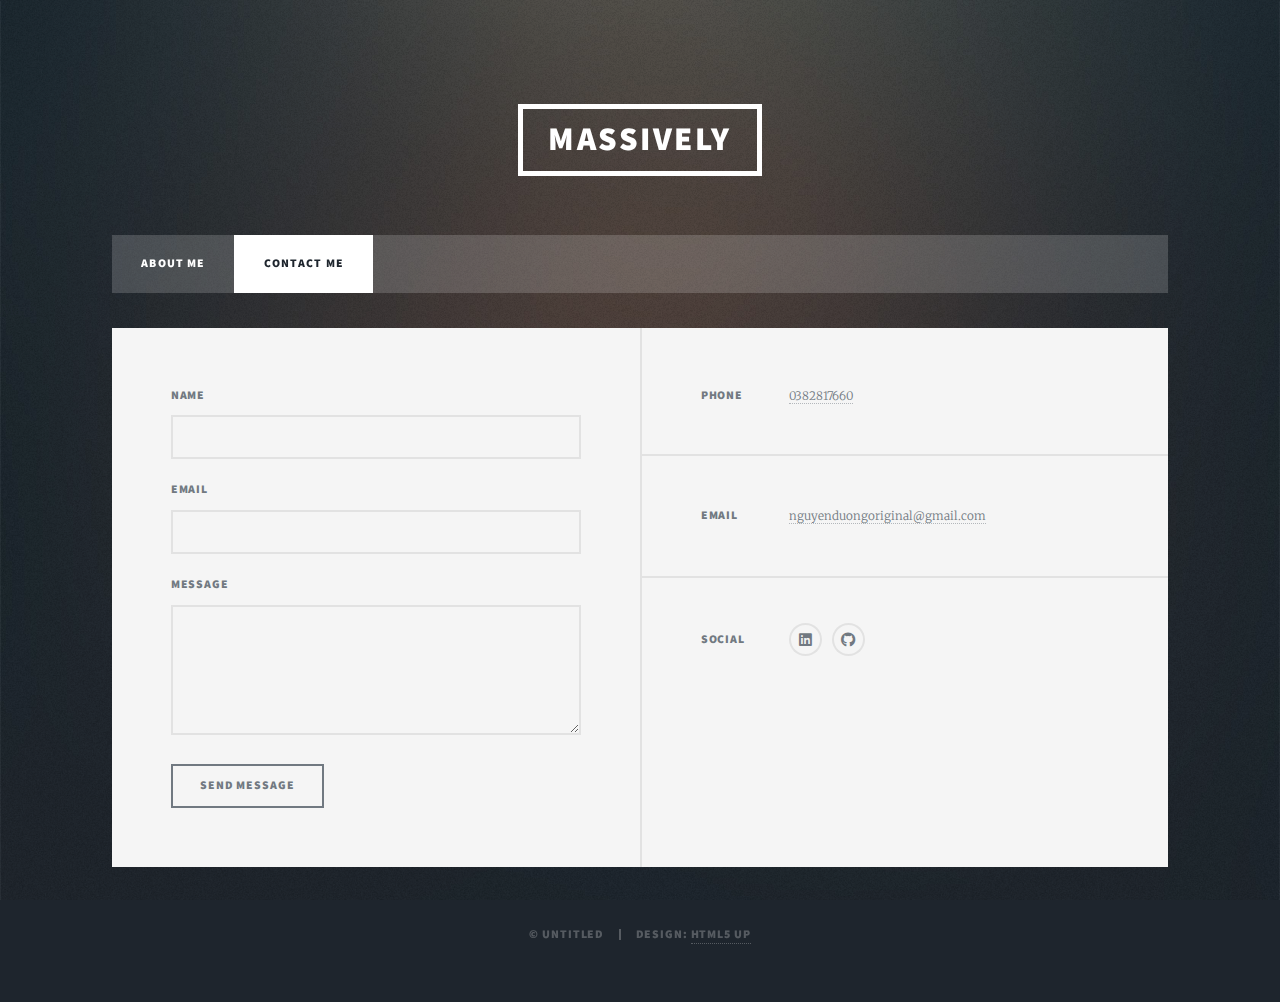
==== commit 48d1d140: "." ====
--- a/generic.html
+++ b/generic.html
@@ -25,22 +25,15 @@
 				<!-- Nav -->
 					<nav id="nav">
 						<ul class="links">
-							<li><a href="index.html">This is Massively</a></li>
-							<li class="active"><a href="generic.html">Generic Page</a></li>
-							<li><a href="elements.html">Elements Reference</a></li>
-						</ul>
-						<ul class="icons">
-							<li><a href="#" class="icon brands fa-twitter"><span class="label">Twitter</span></a></li>
-							<li><a href="#" class="icon brands fa-facebook-f"><span class="label">Facebook</span></a></li>
-							<li><a href="#" class="icon brands fa-instagram"><span class="label">Instagram</span></a></li>
-							<li><a href="#" class="icon brands fa-github"><span class="label">GitHub</span></a></li>
+							<li><a href="index.html">ABOUT ME</a></li>
+							<li class="active"><a href="generic.html">CONTACT ME</a></li>
 						</ul>
 					</nav>
 
-				<!-- Main -->
+				Main
 					<div id="main">
 
-						<!-- Post -->
+						<!-- Post
 							<section class="post">
 								<header class="major">
 									<span class="date">April 25, 2017</span>
@@ -53,7 +46,7 @@
 								<div class="image main"><img src="images/pic01.jpg" alt="" /></div>
 								<p>Donec eget ex magna. Interdum et malesuada fames ac ante ipsum primis in faucibus. Pellentesque venenatis dolor imperdiet dolor mattis sagittis. Praesent rutrum sem diam, vitae egestas enim auctor sit amet. Pellentesque leo mauris, consectetur id ipsum sit amet, fergiat. Pellentesque in mi eu massa lacinia malesuada et a elit. Donec urna ex, lacinia in purus ac, pretium pulvinar mauris. Nunc lorem mauris, fringilla in aliquam at, euismod in lectus. Pellentesque habitant morbi tristique senectus et netus et malesuada fames ac turpis egestas. Curabitur sapien risus, commodo eget turpis at, elementum convallis enim turpis, lorem ipsum dolor sit amet nullam.</p>
 								<p>Lorem ipsum dolor sit amet, consectetur adipiscing elit. Duis dapibus rutrum facilisis. Class aptent taciti sociosqu ad litora torquent per conubia nostra, per inceptos himenaeos. Etiam tristique libero eu nibh porttitor fermentum. Nullam venenatis erat id vehicula viverra. Nunc ultrices eros ut ultricies condimentum. Mauris risus lacus, blandit sit amet venenatis non, bibendum vitae dolor. Nunc lorem mauris, fringilla in aliquam at, euismod in lectus. Pellentesque habitant morbi tristique senectus et netus et malesuada fames ac turpis egestas. In non lorem sit amet elit placerat maximus. Pellentesque aliquam maximus risus. Donec eget ex magna. Interdum et malesuada fames ac ante ipsum primis in faucibus. Pellentesque venenatis dolor imperdiet dolor mattis sagittis. Praesent rutrum sem diam, vitae egestas enim auctor sit amet. Pellentesque leo mauris, consectetur id ipsum.</p>
-							</section>
+							</section> -->
 
 					</div>
 
@@ -81,26 +74,19 @@
 							</form>
 						</section>
 						<section class="split contact">
-							<section class="alt">
-								<h3>Address</h3>
-								<p>1234 Somewhere Road #87257<br />
-								Nashville, TN 00000-0000</p>
-							</section>
-							<section>
+								<section class="alt">
 								<h3>Phone</h3>
-								<p><a href="#">(000) 000-0000</a></p>
+								<p><a href="#">0382817660</a></p>
 							</section>
 							<section>
 								<h3>Email</h3>
-								<p><a href="#">info@untitled.tld</a></p>
+								<p><a href="#">nguyenduongoriginal@gmail.com</a></p>
 							</section>
 							<section>
 								<h3>Social</h3>
 								<ul class="icons alt">
-									<li><a href="#" class="icon brands alt fa-twitter"><span class="label">Twitter</span></a></li>
-									<li><a href="#" class="icon brands alt fa-facebook-f"><span class="label">Facebook</span></a></li>
-									<li><a href="#" class="icon brands alt fa-instagram"><span class="label">Instagram</span></a></li>
-									<li><a href="#" class="icon brands alt fa-github"><span class="label">GitHub</span></a></li>
+									<li><a href= "https://www.linkedin.com/in/nguyenduongoriginal/" class="icon brands fa-linkedin"><span class="label">Instagram</span></a></li>
+							<li><a href="https://github.com/Zrider147" class="icon brands fa-github"><span class="label">GitHub</span></a></li>
 								</ul>
 							</section>
 						</section>
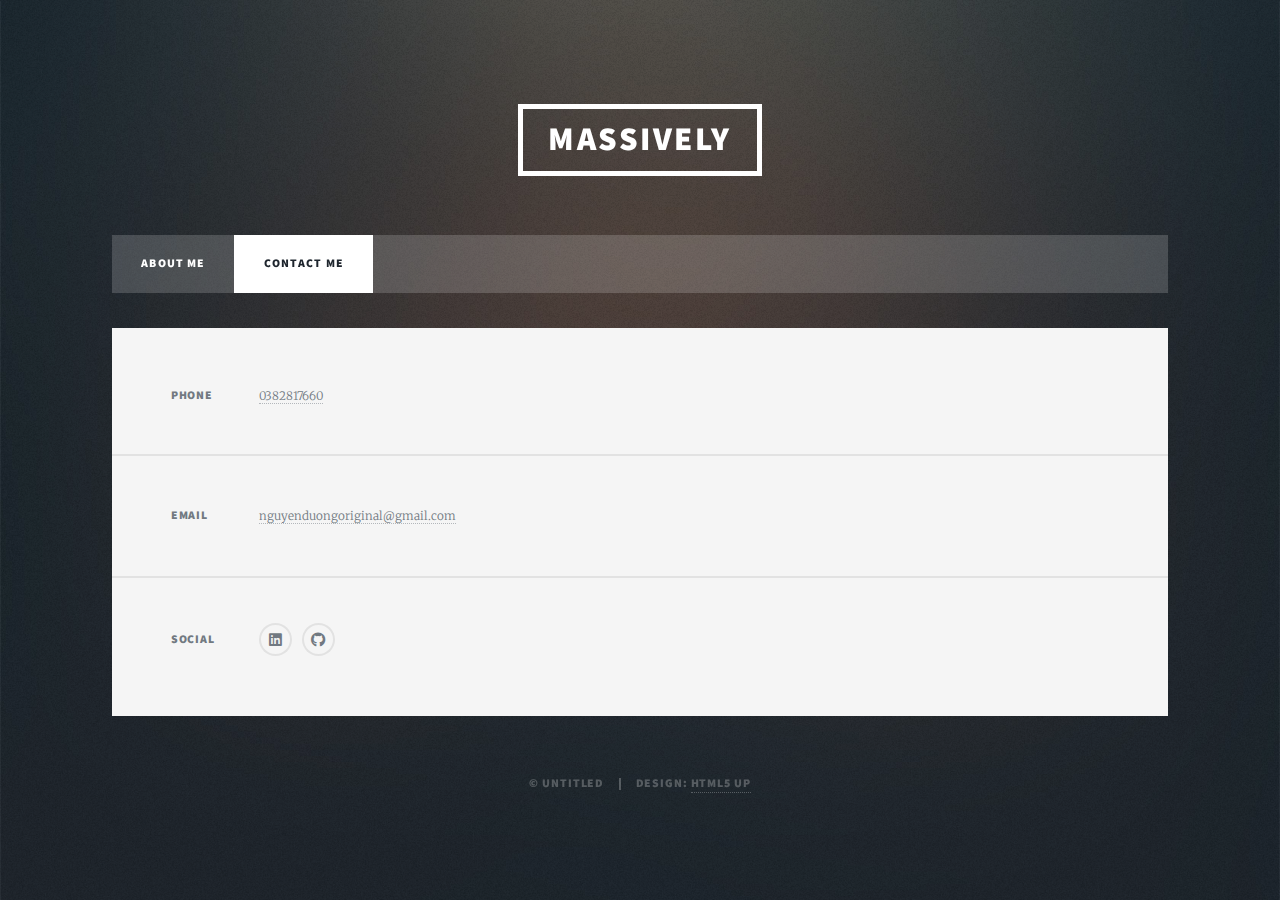
==== commit 2bfc27b6: "." ====
--- a/generic.html
+++ b/generic.html
@@ -52,7 +52,7 @@
 
 				<!-- Footer -->
 					<footer id="footer">
-						<section>
+						<!-- <section>
 							<form method="post" action="#">
 								<div class="fields">
 									<div class="field">
@@ -72,7 +72,7 @@
 									<li><input type="submit" value="Send Message" /></li>
 								</ul>
 							</form>
-						</section>
+						</section> -->
 						<section class="split contact">
 								<section class="alt">
 								<h3>Phone</h3>
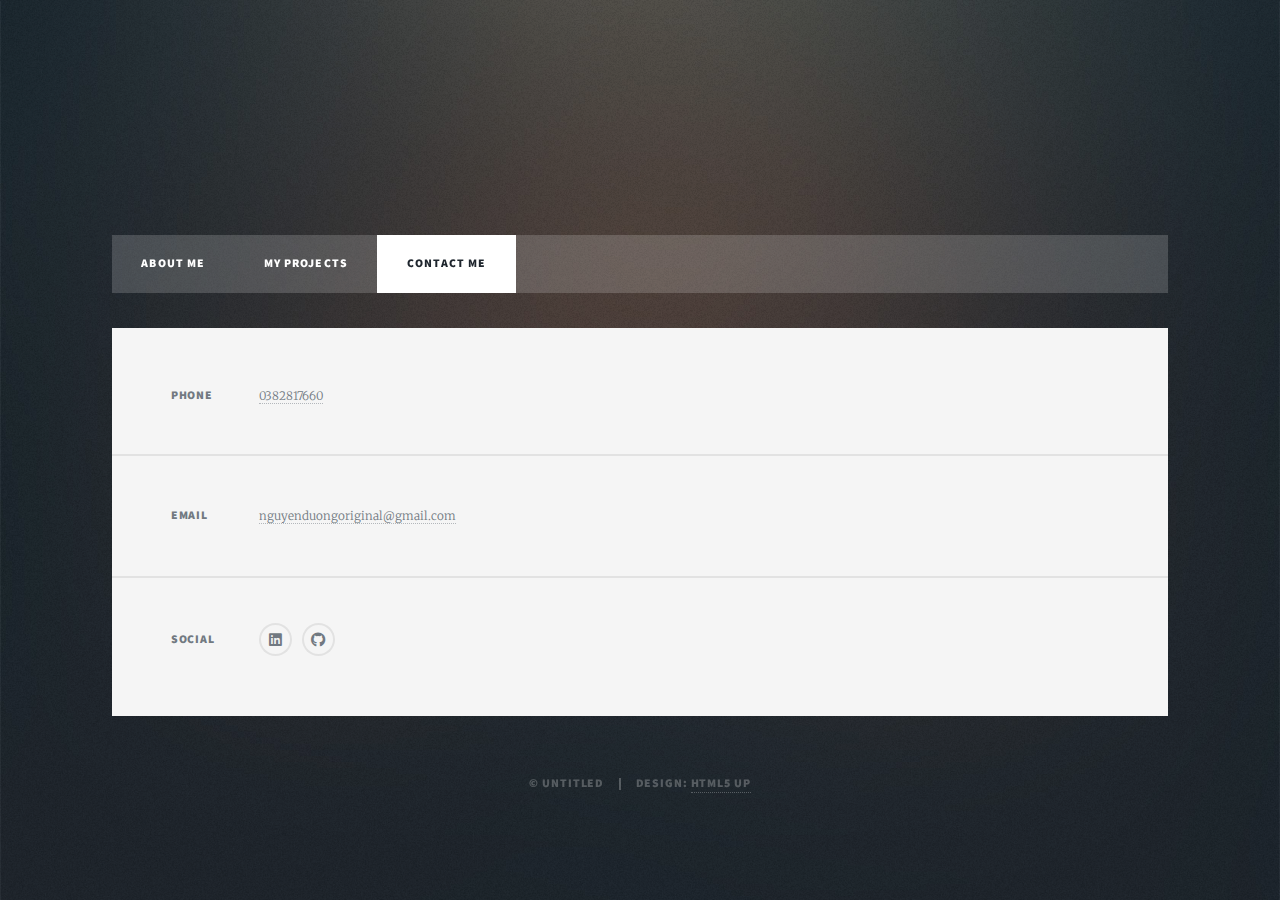
==== commit 0c03556c: "." ====
--- a/generic.html
+++ b/generic.html
@@ -6,7 +6,7 @@
 -->
 <html>
 	<head>
-		<title>Generic Page - Massively by HTML5 UP</title>
+		<title>Contact Me</title>
 		<meta charset="utf-8" />
 		<meta name="viewport" content="width=device-width, initial-scale=1, user-scalable=no" />
 		<link rel="stylesheet" href="assets/css/main.css" />
@@ -19,13 +19,13 @@
 
 				<!-- Header -->
 					<header id="header">
-						<a href="index.html" class="logo">Massively</a>
 					</header>
 
 				<!-- Nav -->
 					<nav id="nav">
 						<ul class="links">
 							<li><a href="index.html">ABOUT ME</a></li>
+							<li><a href="Projects.html">MY PROJECTS</a></li>
 							<li class="active"><a href="generic.html">CONTACT ME</a></li>
 						</ul>
 					</nav>
--- a/assets/css/noscript.css
+++ b/assets/css/noscript.css
@@ -1,16 +1,16 @@
 @import url(font-awesome.min.css);
 
-/*
-	Massively by HTML5 UP
-	html5up.net | @ajlkn
-	Free for personal and commercial use under the CCA 3.0 license (html5up.net/license)
+/*
+	Massively by HTML5 UP
+	html5up.net | @ajlkn
+	Free for personal and commercial use under the CCA 3.0 license (html5up.net/license)
 */
 
 /* Wrapper */
 
 	#wrapper {
 		background-color: #212931;
-		background-image: url("../../images/overlay.png"), linear-gradient(0deg, rgba(0, 0, 0, 0.1), rgba(0, 0, 0, 0.1)), url("../../images/bg.jpg");
+		background-image: url("../../images/overlay.png"), linear-gradient(0deg, rgba(0, 0, 0, 0.1), rgba(0, 0, 0, 0.1)), url("../../images/TronLegacyBG.jpg");
 		background-size: auto,								auto,														100% auto;
 		background-position: center,								center,														top center;
 		background-repeat: repeat,								no-repeat,													no-repeat;
